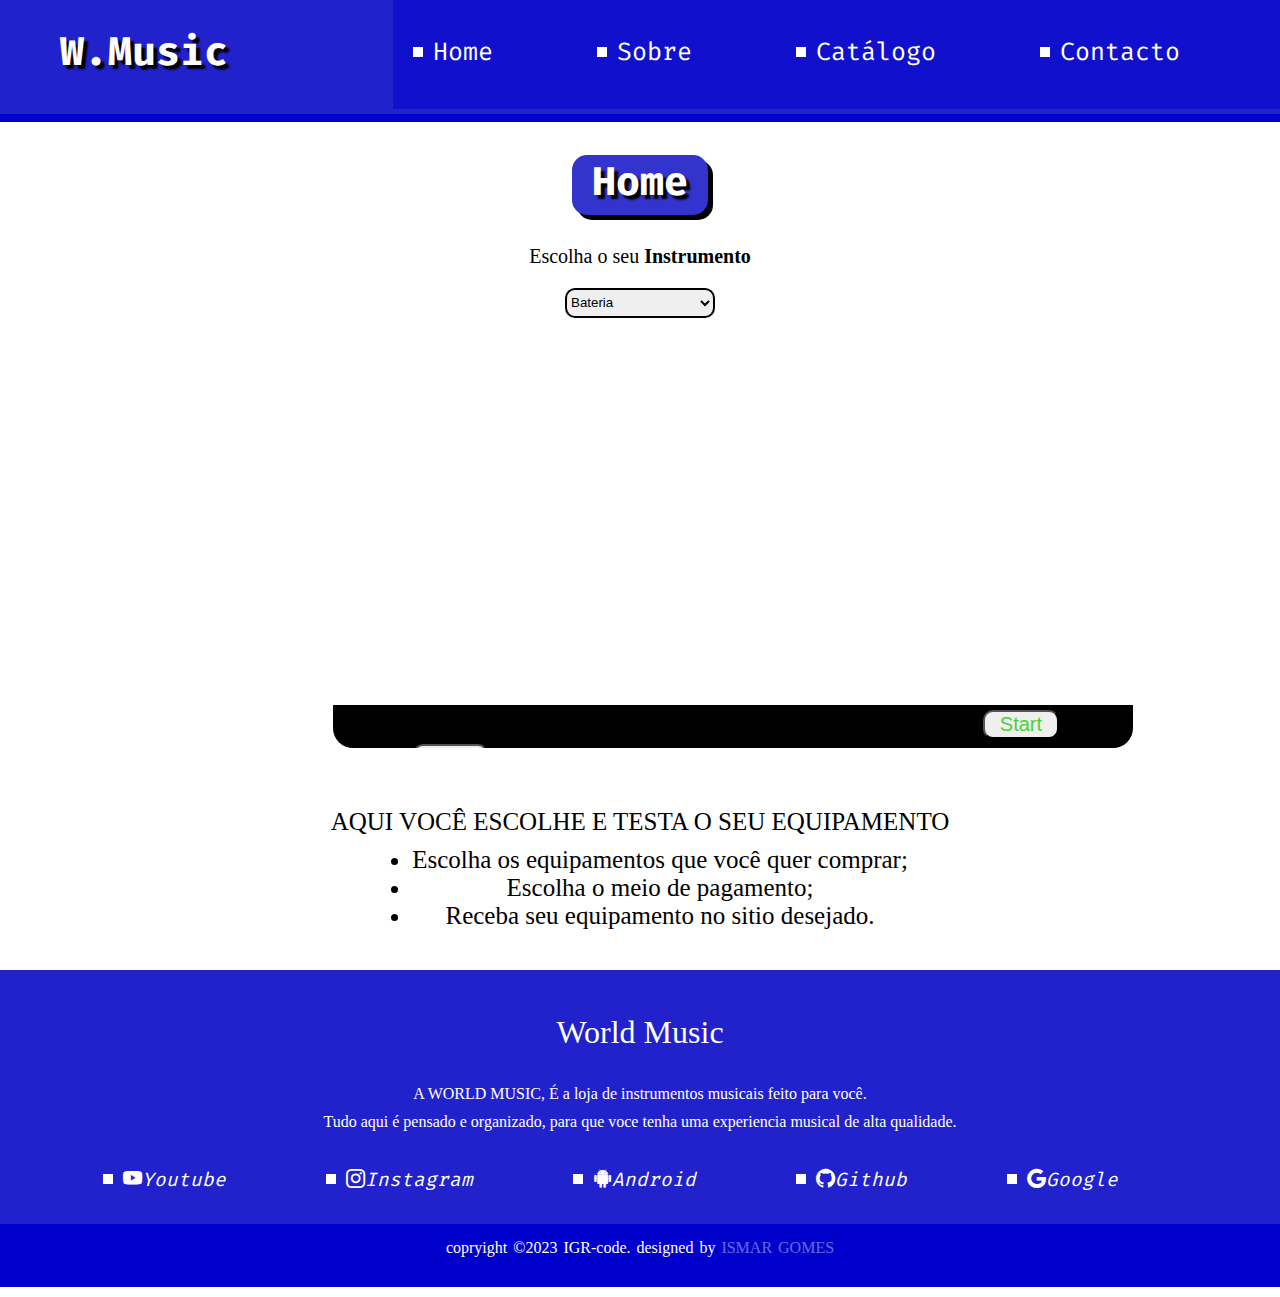
==== ProjetoWMusic/index.html @ e8569bbb "Alterações na index.html" ====
<!DOCTYPE html>

<html lang="pt-BR">

    <head>

        <meta name="description" content="Site Loja W Music">
        <meta name="category" content="portugues, brasileiro, programação web">
        <meta name="author" content="Ismar Gomes">

        <meta charset="UTF-8">
        <meta http-equiv="X-UA-Compatible" content="IE=edge">

        <meta name="viewport" content="width=device-width, initial-scale=1.0"><link rel="preconnect" type="Text/css" href="https://fonts.gstatic.com">

		<link href="https://fonts.googleapis.com/css2?family=Fira+Code:wght@300;500&display=swap" type="text/css" rel="stylesheet">
        <script src="https://kit.fontawesome.com/3818d44296.js" crossorigin="anonymous"></script>

        <link rel="stylesheet" href="https://cdn.jsdelivr.net/npm/bootstrap-icons@1.10.3/font/bootstrap-icons.css">


        <title>Home-W-Music</title>

        <link rel="stylesheet" type="text/css" href="css/style.css">

    </head>

    <body>

        <main class="background">

            <header>

               <!-- <img src="assets/img/logo.jpeg" width="100px" height="100px"  alt="baixo" title="logo" />-->
                
                <div class="logo">
                    <h1>W.Music</h1>
                </div>

                <nav>				 
                    <a lang="en" href="index.html">Home</a>
                    <a href="sobre.html">Sobre</a>
                    <a href="catalogo.html">Catálogo</a>
                    <a href="contacto.html">Contacto</a>				 
                </nav>

            </header>

            <article>

                <div id="box">

                        <h2 id="home">Home</h2>

                            <p class="pgf">Escolha o seu <strong>Instrumento</strong></p>
                            
                        <select>
                            <option value="bateria">Bateria</option>
                            <option value="guitarra">Guitarra</option>
                            <option value="piano">Piano</option>
                            <option value="trompete">Trompete</option>
                            <option value="teclado">Teclado</option>
                            <option value="caixa">Caixa</option>
                            <option value="violino">Violino</option>
                            <option value="baixo">Baixo</option>
                            <option value="percussao">Percussão</option>		
                        </select>	                   

                </div><!--Fim da div "box"-->

            </article>

            <section>

                <div class="slider">
                
                    <div class="slides">

                        <input type="radio" name="radio-btn" id="radio1">
                        <input type="radio" name="radio-btn" id="radio2"> 
                        <input type="radio" name="radio-btn" id="radio3">
                        
                        <div class="slide first">
                            <img src="assets/img/studio.jpg" alt="imagem 1" title="Studio" />
                        </div>
                        <div class="slide">
                            <img src="assets/img/tecladostudio.jpg" alt="imagem 2" title="Teclado" />
                        </div>
                        <div class="slide">
                            <img src="assets/img/piano.jpg" alt="imagem 3" title="Piano" />
                        </div> 


                        <div class="navigation-auto">
                            <div class="auto-btn1"></div>
                            <div class="auto-btn2"></div>
                            <div class="auto-btn3"></div>                  
                        </div>
                        
            
                        <div class="manual-navigation">
                            <label for="radio1" class="manual-btn"></label>
                            <label for="radio2" class="manual-btn"></label>
                            <label for="radio3" class="manual-btn"></label>                 
                        </div> 
                        
                    </div><!--Fim da div "slides"-->

                    <div id="botoes">
                        <button onclick="startTimer()" class="start">Start</button>
                        <button onclick="stopTimer()" class="stop">Stop</button><br><br>
                    </div>
                    
                </div><!--Fim da div "slider"-->

            </section>

            <aside>

                <p class="escolhe">AQUI VOCÊ ESCOLHE E TESTA O SEU EQUIPAMENTO</p>
                            
                <ul class="lista">
                    <li>Escolha os equipamentos que você quer comprar;</li>
                    <li>Escolha o meio de pagamento;</li>
                    <li>Receba seu equipamento no sitio desejado.</li>
                </ul>
            
            </aside>
            
            <footer class="footer-content">

                <h3>World Music</h3>
    
                <p>A WORLD MUSIC, É a loja de instrumentos musicais feito para você.<br> Tudo aqui é pensado e organizado, para que voce tenha uma experiencia musical de alta qualidade. </p>
               
                <ul class="rede_social">
                    <li><a href="#"><i class="bi bi-youtube">Youtube</i></a></li>
                    <li><a href="#"><i class="bi bi-instagram">Instagram</i></a></li>
                    <li><a href="#"><i class="bi bi-android2">Android</i></a></li>
                    <li><a href="#"><i class="bi bi-github">Github</i></a></li>
                    <li><a href="#"><i class="bi bi-google">Google</i></a></li>
                </ul>
    
                <div class="footer-bottom">
                    <p>copryight &copy;2023 IGR-code. designed by <span>Ismar Gomes</span></p>
    
                </div>
    
            </footer>
            
        </main><!--Fim da main "background"-->

        <script src="js/script.js"></script>

    </body>

</html>
---- ProjetoWMusic/css/style.css ----
body{
    margin: 0;
    padding: 0;
    width: 100%;
    height: 100vh; 
    box-sizing: border-box;
}

header{
    display: flex;
    flex-direction: row;
    background-color: #2222CD;
    border-bottom: 8px solid #0000CD;
    padding: 5px 10px;
    justify-content:space-between;
    margin-bottom: 0px;
    margin-top: -10px;	
    margin-left: -10px;
    margin-right: -10px;
}


h1{
    font-family: 'fira code', sans-serif;
    font-size: 40px;
    color: #FFF;
    text-shadow: 4px 4px 2px #000;
    line-height:60px;
    margin-left:60px;		
}

/*h2{
    font-size: 40px;
    font-family: 'fira code', sans-serif;
    font-size: 40px;
    color: #FFF;
    text-shadow: 4px 4px 2px #000;
    line-height: 40px;
    margin: 18px;
}*/


nav {
    padding-top: 40px;
    padding-bottom: 0px;
    padding-left: 20PX;
    text-align: right;
    background-color: #1111CD;	
}

a {
    display: inline-flex;
    align-items: center;
    color:#FFF;
    font-size:25px;
    font-family:Fira Code, sans-serif;
    margin-right:100px; 	
    text-decoration:none;		
}

a::before {
    width: 10px;
    height: 10px;
    margin-right: 10px;
    content:"" ;
    background-color:#FFF;
}

#box {
    display: flex;
    flex-direction: column;
    align-items: center;   
}

#button, h2 {
    display: inline-block;
    height: 60px;
    padding-left: 20px;
    padding-right: 20px;
    line-height:50px;
    box-shadow:	5px 5px 0px #000;	  
    background-color:#F25A70;
}

#home {
    font-size: 40px;
    font-family: 'fira code', sans-serif;
    color: #FFF;
    text-shadow: 4px 4px 2px #000;
    margin-left: 20px;
    margin-bottom: 10.2px;
}

#button, #home {
    display: inline-block;
    height: 60px;
    padding-left: 20px;
    padding-right: 20px;
    line-height:54px;
    box-shadow:	5px 5px 0px #000;	
    margin-right: 20px;
    border-radius: 15px;
    background-color:#3333CD;
}

.pgf {
    font-size: 20px;
}

#escolha {
    font-size: 24px;
}

select {
    width: 150px;
    height: 30px;
    border-radius: 10px;
    border: 2px solid #000;
}


.slider {
    display: flex;
    flex-direction: column;
    justify-content: center;
    margin-left: 26%;
    width: 800px;
    height: 400px;
    overflow: hidden;
    border-radius: 20px;
    margin-top: 30px;
}

.slides{
    width: 400%;
    height: 400px;
    display: flex;
}

.slides input{
    display: none;
}

.slide{
    width: 25%;
    position: relative;
    transition: 5s;
}

.slide img{
    width: 800px;
}

#botoes {
    background-color: #000;
}

.start{
    margin-left: 650px;
    margin-top: 5px;
    color: #4cd137;
    font-size: 20px;
    padding: 1px 15px;
    border: 2px solid #000;
    border-style: outset;
    border-radius: 10px;/*Ficar arredondado*/
}

.start:hover{
    background-color:#4cd137;
}


.stop{
    margin-left: 80px;
    margin-top: 5px;
    font-size: 20px;
    padding: 1px 15px;
    border: 2px solid #000;
    border-style: outset;
    border-radius: 10px;
}

.stop:hover{
    background-color:red;
}

.manual-navigation{
    position: absolute;
    width: 800px;
    margin-top: -30px;
    display: flex;
    justify-content: center;
}

.manual-btn{
    padding: 5px;
    border-radius: 10px;
    cursor: pointer;
    transition: 1s;
    border: 2px solid #fff;
    opacity: 0;
}

.manual-btn:not(:last-child){
    margin-right: 40px;
}

.manual-btn:hover{
    background-color: #fff;
}

#radio1:checked ~ .first{
    margin-left: 0;
}

#radio2:checked ~ .first{
    margin-left: -25%;
}

#radio3:checked ~ .first{
    margin-left: -50%;
}

#radio4:checked ~ .first{
    margin-left: -75%;
}

.navigation-auto div{
    border: 2px solid #4834d4;
    padding: 5px;
    border-radius: 10px;
    cursor: pointer;
    transition: 1s;
    opacity: 0;
}

.navigation-auto{
    position: absolute;
    width: 800px;
    margin-top: 370px;
    display: flex;
    justify-content: center;   
}

/*Volta daqui*/

aside {
    display: flex;
    flex-direction: column;
    align-items: center;
    margin-top: 50px;
}

#equipamento {
    font-size: 25px;
    font-family: cursive;
    font-weight: bold;
}

/*Até aqui estilizamos o site, falta o footer*/


#container {
    margin-top: 60px;
    display: inline-block;
    justify-content:space-between;	          
    width:100%;
    height:500px;			
}

#instrument {		
   width: 1300px;
   height: 400px;
   margin-left:200px;
   margin-top: 0px;
   margin-bottom:20px;		
}

#music {
   margin-left:40px;
   margin-right:40px;	    
}

#imagem{
   margin-bottom:10px;
   margin-left:0px;
   margin-top:10px;		
}

/*
#p{
font-family:Fira Code, sans-serif;
font-size:20px;	
}*/

.escolhe {
    text-align: center;
    font-size: 25px;
    font-family: cursive;
    margin-top: 10px;
}

#local{
    display:block;		
    margin-bottom:80px;
    margin-left: 400px;
    margin-right:0px;
    margin-top:0px;		
}

.lista{
    text-align: center;
    font-size: 25px;
    font-family: cursive;
    margin-top: -15px;
    margin-bottom: 40px;
    color: #000;
}

/*Aqui começa estilizar o footer*/

footer {
    background-color: #2222CD;
    height: auto;
    width: 100vw;
    font-family: "open Sans";
    padding-top: 40px;
    color: #fff;   
}

.footer-content {
    display: flex;
    flex-direction: column;
    align-items: center;
    justify-content: center;
    text-align: center;   
}

.footer-content h3 {
    margin-top: 6px;
    font-size: 2rem;
    font-weight: 400;
    text-transform: capitalize;
    line-height: 2rem;
}

.footer-content p {
    min-width: 500px;
    margin: auto;
    line-height: 28px;
    font-size: 16px;
    margin-bottom: 15px;
}

.rede_social {
    list-style: none;
    display: flex;
    flex-direction: row;
    align-items: center;
    justify-content: center;
    margin: 1rem 0 2rem 0;
}

.rede_social li {
    margin: 0;   
}

.rede_social a {
    text-decoration: none;
    color: #fff;   
}

.rede_social a i {
    font-size: 1.2rem; 
    transition: color .4s ease;   
}

.rede_social a:hover i {
    color:aqua;
}

.footer-bottom {
    background-color: #0000CD;
    width: 100vw;
    padding: 10px;
    text-align: center;
}

.footer-bottom {
    font-size: 14px;
    word-spacing: 2px;
    text-transform: captalize;
}

.footer-bottom span {
    text-transform: uppercase;
    opacity: .4;
    font-weight: 200;
}
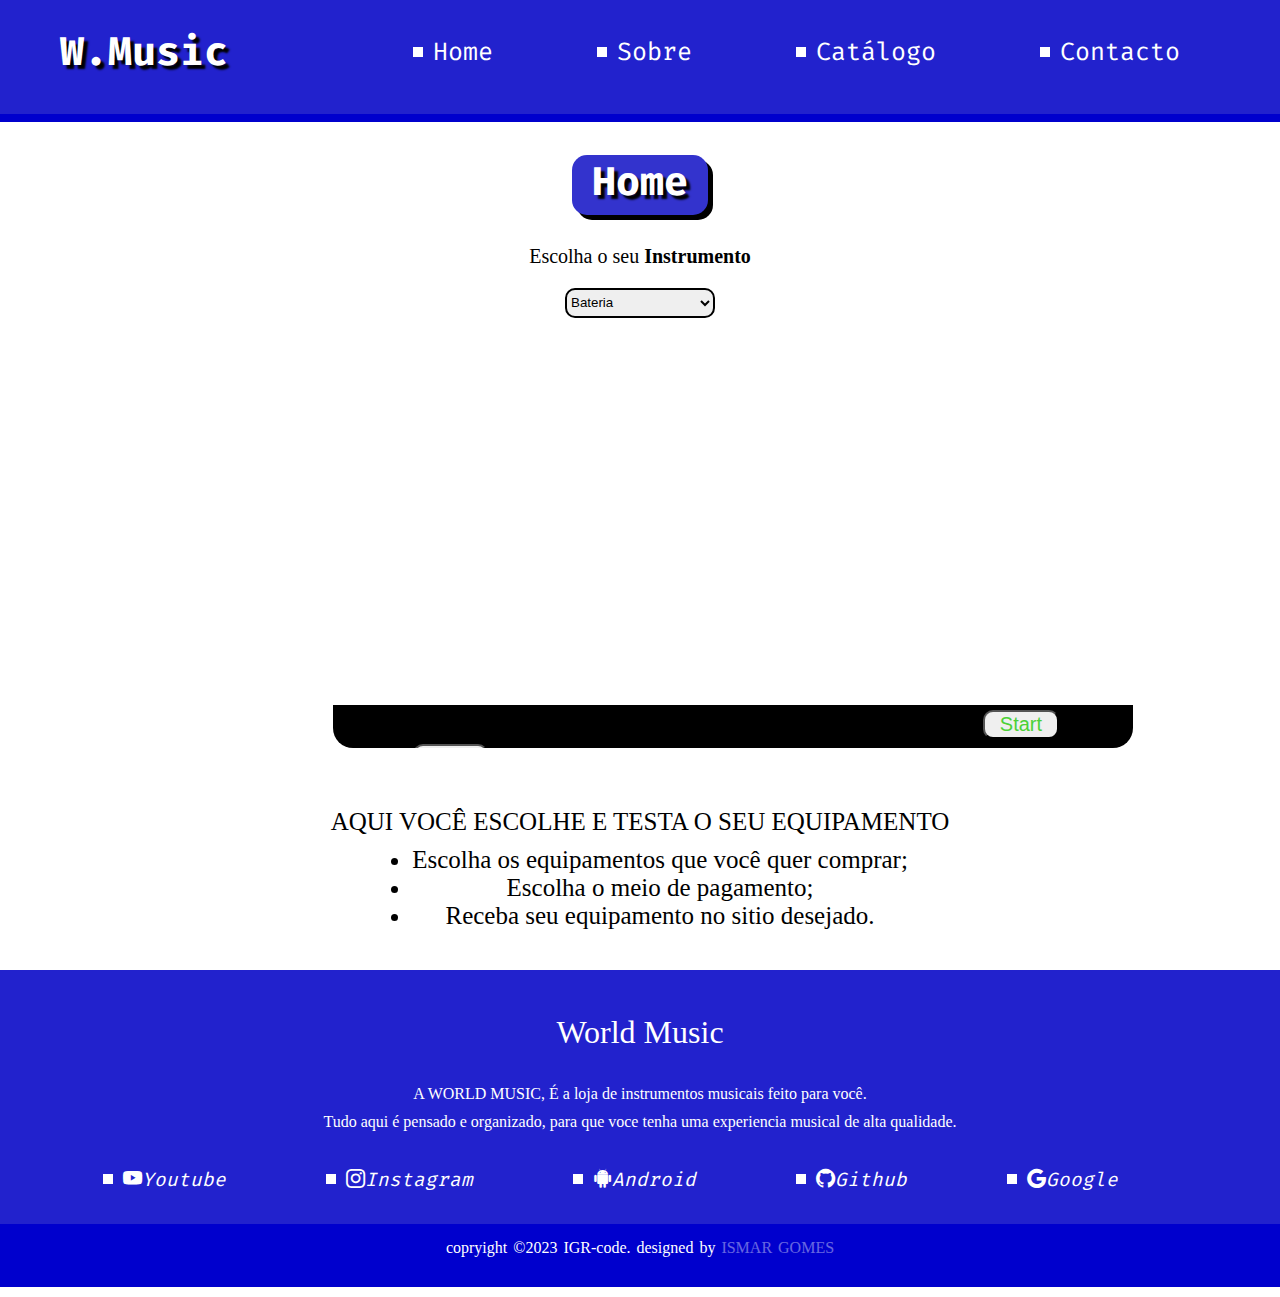
==== commit 5dd84771: "Imagens de instrumentos" ====
--- a/ProjetoWMusic/index.html
+++ b/ProjetoWMusic/index.html
@@ -10,14 +10,12 @@
 
         <meta charset="UTF-8">
         <meta http-equiv="X-UA-Compatible" content="IE=edge">
-
-        <meta name="viewport" content="width=device-width, initial-scale=1.0"><link rel="preconnect" type="Text/css" href="https://fonts.gstatic.com">
+        <meta name="viewport" content="width=device-width, initial-scale=1.0">        
+        <link rel="preconnect" type="Text/css" href="https://fonts.gstatic.com">
 
 		<link href="https://fonts.googleapis.com/css2?family=Fira+Code:wght@300;500&display=swap" type="text/css" rel="stylesheet">
         <script src="https://kit.fontawesome.com/3818d44296.js" crossorigin="anonymous"></script>
-
         <link rel="stylesheet" href="https://cdn.jsdelivr.net/npm/bootstrap-icons@1.10.3/font/bootstrap-icons.css">
-
 
         <title>Home-W-Music</title>
 
--- a/ProjetoWMusic/css/style.css
+++ b/ProjetoWMusic/css/style.css
@@ -45,7 +45,7 @@
     padding-bottom: 0px;
     padding-left: 20PX;
     text-align: right;
-    background-color: #1111CD;	
+    background-color: #2222CD;	
 }
 
 a {
@@ -71,6 +71,24 @@
     flex-direction: column;
     align-items: center;   
 }
+
+#sobre {             /*Sobre nós*/
+    display: flex;
+    flex-direction: column;
+    align-items: center; 
+    justify-content: center;  
+}
+
+.w_music img {      /*Sobre nós*/
+    width: 280vw;
+    height: 300vw;
+}
+
+#sobre_nos {        /*Sobre nós*/
+    display: flex;
+    flex-direction: column;
+}
+
 
 #button, h2 {
     display: inline-block;
@@ -103,6 +121,20 @@
     background-color:#3333CD;
 }
 
+.empresa {
+    font-size: 24px; /*Sobre nós*/
+}
+
+#sobre_texto {
+    font-size: 20px;
+    text-align: justify;
+}
+
+#sobre_texto span {
+    font-weight: bold;
+}
+
+
 .pgf {
     font-size: 20px;
 }
@@ -117,6 +149,11 @@
     border-radius: 10px;
     border: 2px solid #000;
 }
+
+#cadastro {
+    background-color: #4cd137; /*Sobre nós*/
+}
+
 
 
 .slider {
@@ -269,12 +306,30 @@
     height:500px;			
 }
 
-#instrument {		
-   width: 1300px;
-   height: 400px;
-   margin-left:200px;
-   margin-top: 0px;
-   margin-bottom:20px;		
+.instrument {
+    display: flex;	
+    flex-direction: column;	
+    align-items: center;
+    justify-content: center;
+    padding: 0 20px;
+
+}
+
+#inst_1 {
+    width: 1300px;
+    height: 200px;
+    margin-left:200px;
+    margin-top: 30px;
+    margin-bottom:0px;	
+    gap: 10px;	
+}
+
+#inst_2 {
+    width: 1300px;
+    height: 200px;
+    margin-left:200px;
+    margin-top: 0px;
+    margin-bottom:0px;		
 }
 
 #music {
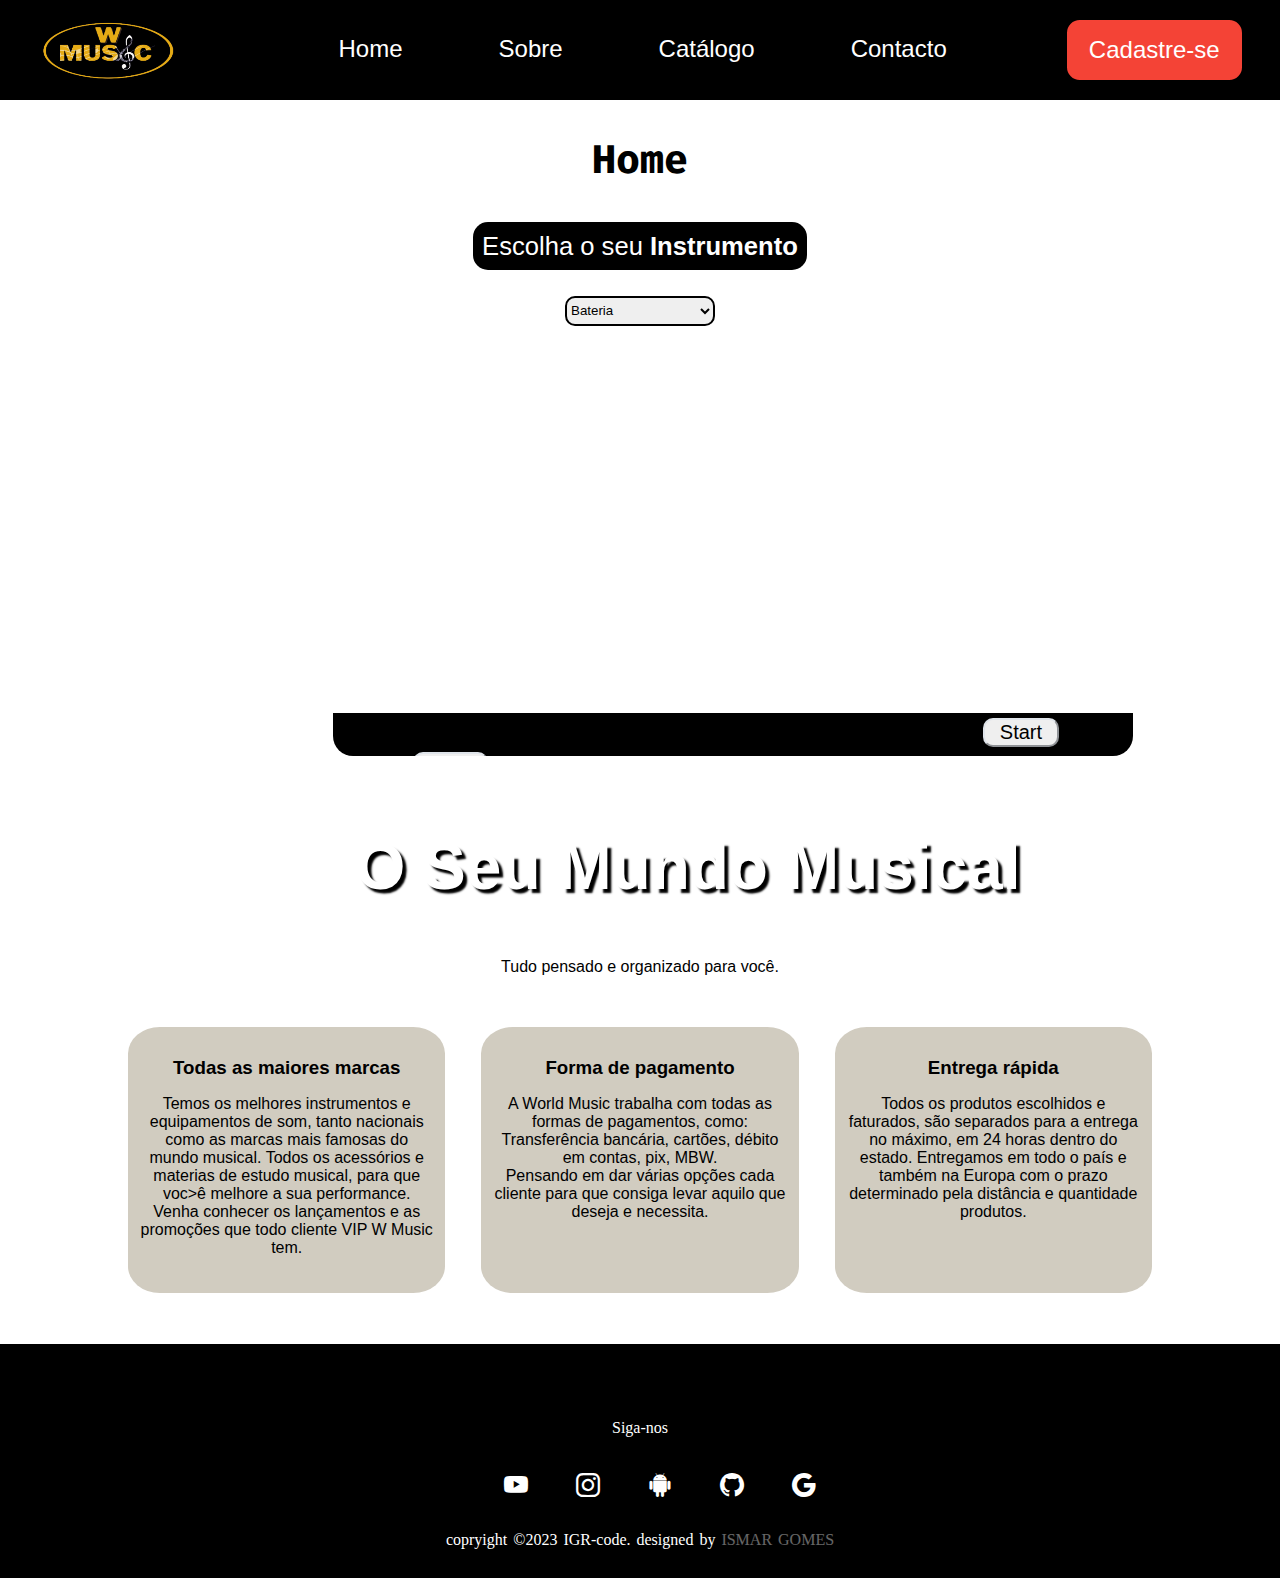
==== commit 558fc1b4: "Atualizando a index" ====
--- a/ProjetoWMusic/index.html
+++ b/ProjetoWMusic/index.html
@@ -3,7 +3,6 @@
 <html lang="pt-BR">
 
     <head>
-
         <meta name="description" content="Site Loja W Music">
         <meta name="category" content="portugues, brasileiro, programação web">
         <meta name="author" content="Ismar Gomes">
@@ -19,27 +18,21 @@
 
         <title>Home-W-Music</title>
 
-        <link rel="stylesheet" type="text/css" href="css/style.css">
-
+        <link rel="stylesheet" type="text/css" href="css/styles.css">
     </head>
 
     <body>
-
         <main class="background">
-
-            <header>
-
-               <!-- <img src="assets/img/logo.jpeg" width="100px" height="100px"  alt="baixo" title="logo" />-->
-                
-                <div class="logo">
-                    <h1>W.Music</h1>
-                </div>
-
+            <header>   
                 <nav>				 
-                    <a lang="en" href="index.html">Home</a>
-                    <a href="sobre.html">Sobre</a>
-                    <a href="catalogo.html">Catálogo</a>
-                    <a href="contacto.html">Contacto</a>				 
+                    <img src="assets/img/logo-sfundo.png" class="logo" alt="logo">
+                    <ul>                 
+                        <li><a lang="en" href="index.html">Home</a></li>
+                        <li></li><a href="sobre.html">Sobre</a></li>
+                        <li></li><a href="catalogo.html">Catálogo</a></li>
+                        <li></li><a href="contacto.html">Contacto</a></li> 
+                    </ul>                  
+                    <a href="#" class="button">Cadastre-se</a>                          			 
                 </nav>
 
             </header>
@@ -113,39 +106,45 @@
 
             </section>
 
-            <aside>
+            <!-- #### banner #### -->
+            <section class="banner">
+                <h1>O Seu Mundo Musical</h1>
+                <p>Tudo pensado e organizado para você.</p>
 
-                <p class="escolhe">AQUI VOCÊ ESCOLHE E TESTA O SEU EQUIPAMENTO</p>
+                <div class="row">
+                    <div class="banner-col">
+                        <h3>Todas as maiores marcas</h3>
+                        <p>Temos os melhores instrumentos e equipamentos de som, tanto nacionais como as marcas mais famosas do mundo musical. Todos os acessórios e materias de estudo musical, para que voc>ê melhore a sua performance.
+                            Venha conhecer os lançamentos e as promoções que todo cliente VIP W Music tem.</p>
+                    </div>
+                    <div class="banner-col">
+                        <h3>Forma de pagamento</h3>
+                        <p>A World Music trabalha com todas as formas de pagamentos, como: Transferência bancária, cartões, débito em contas, pix, MBW. <br> Pensando em dar várias opções cada cliente para que consiga levar aquilo que deseja e necessita.
                             
-                <ul class="lista">
-                    <li>Escolha os equipamentos que você quer comprar;</li>
-                    <li>Escolha o meio de pagamento;</li>
-                    <li>Receba seu equipamento no sitio desejado.</li>
-                </ul>
-            
-            </aside>
-            
-            <footer class="footer-content">
+                        </p>
+                    </div>
+                    <div class="banner-col">
+                        <h3>Entrega rápida</h3>
+                        <p>Todos os produtos escolhidos e faturados, são separados para a entrega no máximo, em 24 horas dentro do estado. Entregamos em todo o país e também na Europa com o prazo determinado pela distância e quantidade produtos.</p>
+                    </div>
+                </div>           
+            </section><!-- FINAL da Section.Course -->
 
-                <h3>World Music</h3>
-    
-                <p>A WORLD MUSIC, É a loja de instrumentos musicais feito para você.<br> Tudo aqui é pensado e organizado, para que voce tenha uma experiencia musical de alta qualidade. </p>
-               
+			<footer class="footer-content">
+                <h3>World Music</h3>    
+                    <p id="texto">Siga-nos</p>               
                 <ul class="rede_social">
-                    <li><a href="#"><i class="bi bi-youtube">Youtube</i></a></li>
-                    <li><a href="#"><i class="bi bi-instagram">Instagram</i></a></li>
-                    <li><a href="#"><i class="bi bi-android2">Android</i></a></li>
-                    <li><a href="#"><i class="bi bi-github">Github</i></a></li>
-                    <li><a href="#"><i class="bi bi-google">Google</i></a></li>
+                    <li><a href="#"><i class="bi bi-youtube"></i></a></li>
+                    <li><a href="#"><i class="bi bi-instagram"></i></a></li>
+                    <li><a href="#"><i class="bi bi-android2"></i></a></li>
+                    <li><a href="#"><i class="bi bi-github"></i></a></li>
+                    <li><a href="#"><i class="bi bi-google"></i></a></li>
                 </ul>
     
                 <div class="footer-bottom">
-                    <p>copryight &copy;2023 IGR-code. designed by <span>Ismar Gomes</span></p>
-    
-                </div>
-    
+                    <p>copryight &copy;2023 IGR-code. designed by <span>Ismar Gomes</span></p>    
+                </div>   
             </footer>
-            
         </main><!--Fim da main "background"-->
 
         <script src="js/script.js"></script>
--- a/ProjetoWMusic/css/styles.css
+++ b/ProjetoWMusic/css/styles.css
@@ -0,0 +1,585 @@
+body{
+    margin: 0;
+    padding: 0;
+    width: 100%;
+    height: 100vh; 
+    box-sizing: border-box;
+    list-style: none;
+    font-family: 'Roboto', sans-serif;
+}
+
+@import url('https://fonts.googleapis.com/css2?family=Roboto:wght@400;700&display=swap');
+/*_--**"Adicionamos umas fontes com o 'LINK' ACIMA" e " USAMOS *{ } para CONFIGURAR a TELA TODA"**-- */
+
+header{
+    display: flex;
+    flex-direction: column;  
+}
+
+h1{
+    font-family: 'Roboto', sans-serif;
+    font-size: 4rem;
+    color: #FFF;
+    text-shadow: 4px 4px 2px #000;
+    line-height:6rem;
+    margin-left:6rem;		
+}
+/*
+h2{
+    font-size: 40px;
+    font-family: 'fira code', sans-serif;
+    font-size: 40px;
+    color: #FFF;
+    text-shadow: 4px 4px 2px #000;
+    line-height: 40px;
+    margin-left: 20px;
+}*/
+
+nav {
+    display: flex;
+    flex-direction: row;
+    align-items: center;
+    justify-content: space-between;
+    background-color: #000;
+    padding: 0 2.4rem;
+    height: 100px;
+}
+
+.logo {
+    width:140px;
+    height: 120px; 
+    padding-bottom: 1rem;
+}
+
+a {
+    text-decoration: none;
+    color: #fff;
+    font-size: 1.5rem;       
+    font-family: 'Roboto', sans-serif; 
+}
+
+ul {
+    display: flex;
+    gap: 3rem; /*** (3 rem é = a 30 px) ***/
+}
+
+ul a::after {
+    content: '';
+    width: 0%;
+    height: 2px;
+    background: #f44336;
+    display: block;
+    margin: auto;
+    transition: 0.5s;
+}
+
+ul a:hover::after {
+    width: 100%;      /* AQUI O (width: 100%; ) FAZ APARECER O SUBLINHADO AO PASSAR "O MOUSE SOBRE O MENU". */
+}
+
+.button {
+    display: inline-flex;
+    justify-content: center;
+    align-items: center;
+    padding: 3px 20px;
+    height: 50px;
+    border: 2px solid #f44336;
+    color: #fff;
+    background-color: #f44336;                
+    border-radius: .8rem;
+    transition: .8s;                          
+}
+
+.button:hover {
+    background-color: #FFF;
+    color: #f44336;
+}
+
+#box {   
+    display: flex;
+    flex-direction: column;
+    align-items: center;      
+}
+
+/* INÍCIO DA SECTION .COURSE (COURSE.HTML) */
+.banner {
+    width: 80%;
+    margin: auto;
+    text-align: center;
+    padding-top: 20px;
+}
+.row {
+    display: flex;
+    margin-top: 5%;
+    justify-content: space-between;
+}
+.banner-col {                /* A DIV (.course-col) vai estilizar as 3 Divs de uma só vez. */
+    background: #d1ccc0;
+    flex-basis: 31%;         /* Flex-basis: 31%; : =  ARRUMOU AS 3 DIVS, COM OS TEXTOS. */
+    border-radius: 10%;
+    padding: 20px 12px;        /* Padding: 20px 12px;  =  Espaço interno nas 3 DIVS. */
+    box-sizing: border-box;    /* Box-sizing: border-box;  = Aumenta o espaço entre as 3 DIVS. */
+    margin-bottom: 5%;        /* Margin-bottom: 5%;  =  Aumenta o espaço das 3 DIVS, com o elemento abaixo. */
+    transition: 0.5s;         /* Para o efeito da Borda das Divs "APARECEREM." (.course-col:hover) */
+}
+h3 {              /* Vamos arrumar o título */
+    text-align: center;    /* Alinhar o texto ao centro */
+    font-weight: 600;      /* A espessura da letra */
+    margin: 10px 0px;      /* As margens nas 4 extremidades */
+    color: #000;
+}
+.banner-col:hover {        /* Vamos coloacar uma borda na DIV " Que aparece quando o curso passa por cima */
+    box-shadow: 0 0 20px 0px;    
+}
+
+
+#sobre {             /*Sobre nós*/
+    display: flex;
+    flex-direction: column;
+    align-items: center; 
+    justify-content: center;  
+}
+
+.w_music img {      /*Sobre nós*/
+    width: 280vw;
+    height: 300vw;
+}
+
+#sobre_nos {        /*Sobre nós*/
+    display: flex;
+    flex-direction: column;
+}
+
+h4 {
+    width: 100%;
+    text-transform: uppercase;	
+    font-size: 1.5rem;
+    font-family: 'Roboto', sans-serif;
+    color: #000;
+    padding: 1rem;
+    text-align: center;
+    margin-top: 2rem;
+}
+
+#home {
+    font-size: 40px;
+    font-family: 'fira code', sans-serif;
+    color: #000;
+    margin-bottom: 10.2px;
+}
+
+.empresa {
+    font-size: 24px; /*Sobre nós*/
+}
+
+#sobre_texto {          /*Sobre nós*/
+    font-size: 20px;
+    text-align: justify;
+}
+
+#sobre_texto span {      /*Sobre nós*/
+    font-weight: bold;
+}
+
+.pgf {                 /*Catálogo*/
+    font-size: 1.6rem;
+    font-family: 'Roboto', sans-serif;
+    background-color: #000;
+    color: #FFF;  
+    padding: 0.6rem;
+    border-radius: 15px;       
+
+}
+
+#escolha {
+    font-size: 3rem;
+    font-family: 'Roboto', sans-serif;
+}
+
+select {                   /*Sobre nós*/
+    width: 150px;
+    height: 30px;
+    border-radius: 10px;
+    border: 2px solid #000;
+}
+
+#cadastro {
+    background-color: #4cd137; /*Sobre nós*/
+}
+
+
+#text {
+    margin-top: 5px;
+    margin-bottom: 5px;
+    margin-left: 0%;
+}
+
+.slider {
+    display: flex;
+    flex-direction: column;
+    justify-content: center;
+    margin-left: 26%;
+    width: 800px;
+    height: 400px;
+    overflow: hidden;
+    border-radius: 20px;
+    margin-top: 30px;
+}
+
+.slides{
+    width: 400%;
+    height: 400px;
+    display: flex;
+}
+
+.slides input{
+    display: none;
+}
+
+.slide{
+    width: 25%;
+    position: relative;
+    transition: 5s;
+}
+
+.slide img{
+    width: 800px;
+}
+
+#botoes {
+    background-color: #000;
+}
+
+.start{
+    margin-left: 650px;
+    margin-top: 5px;
+    font-size: 20px;
+    padding: 1px 15px;
+    border: 2px solid #dfe4ea;
+    border-style: outset;
+    border-radius: 10px;/*Ficar arredondado*/
+}
+
+.start:hover{
+    background-color:#4cd137;
+}
+
+
+.stop{
+    margin-left: 80px;
+    margin-top: 5px;
+    font-size: 20px;
+    padding: 1px 15px;
+    border: 2px solid #dfe4ea;
+    border-style: outset;
+    border-radius: 10px;
+}
+
+.stop:hover{
+    background-color:red;
+}
+
+.manual-navigation{
+    position: absolute;
+    width: 800px;
+    margin-top: -30px;
+    display: flex;
+    justify-content: center;
+}
+
+.manual-btn{
+    padding: 5px;
+    border-radius: 10px;
+    cursor: pointer;
+    transition: 1s;
+    border: 2px solid #fff;
+    opacity: 0;
+}
+
+.manual-btn:not(:last-child){
+    margin-right: 40px;
+}
+
+.manual-btn:hover{
+    background-color: #fff;
+}
+
+#radio1:checked ~ .first{
+    margin-left: 0;
+}
+
+#radio2:checked ~ .first{
+    margin-left: -25%;
+}
+
+#radio3:checked ~ .first{
+    margin-left: -50%;
+}
+
+#radio4:checked ~ .first{
+    margin-left: -75%;
+}
+
+.navigation-auto div{
+    border: 2px solid #4834d4;
+    padding: 5px;
+    border-radius: 10px;
+    cursor: pointer;
+    transition: 1s;
+    opacity: 0;
+}
+
+.navigation-auto{
+    position: absolute;
+    width: 800px;
+    margin-top: 370px;
+    display: flex;
+    justify-content: center;   
+}
+
+aside {                       /*Sobre nós*/
+    display: flex;
+    flex-direction: column;
+    align-items: center;
+    margin-top: 50px;
+}
+
+.cartaz {                        /*Sobre nós*/
+    display: inline-flex;
+    justify-content: center;
+    align-items: center;
+    font-family: 'Roboto', sans-serif;
+    font-size: 18px;
+    padding: 5px 20px;
+    height: 50px;
+    text-align: 50px;
+    border: 2px solid #3d3d3d;
+    color: #FFF;
+    background-color: #4b4b4b;                
+    border-radius: .8rem;    
+    margin-top: 1rem;                      
+}
+
+#equipamento {
+    font-size: 25px;
+    font-family: 'Roboto', sans-serif;
+    font-weight: bold;
+}
+
+#container {
+    margin-top: 60px;
+    display: inline-block;
+    justify-content:space-between;	          
+    width:100%;
+    height:500px;			
+}
+
+/*#instrument {		
+   width: 1300px;
+   height: 400px;
+   margin-left:200px;
+   margin-top: 0px;
+   margin-bottom:20px;		
+}*/
+
+.instrument {         /*Catálogo*/
+    display: flex;	
+    flex-direction: column;	
+    align-items: center;
+    justify-content: center;
+    padding: 0 20px;
+
+}
+
+.fts_catalog {
+    width: 220px;
+    height: 200px;
+}
+
+#inst_1 {
+    width: 1300px;
+    height: 200px;
+    margin-left:200px;
+    margin-top: 30px;
+    margin-bottom:0px;	
+    gap: 10px;	
+}
+
+#inst_2 {
+    width: 1300px;
+    height: 200px;
+    margin-left:200px;
+    margin-top: 0px;
+    margin-bottom:0px;		
+}
+
+#music {
+   margin-left:40px;
+   margin-right:40px;	    
+}
+
+#imagem{
+   margin-bottom:10px;
+   margin-top:10px;		
+}
+
+#p{
+font-family:'Roboto', sans-serif;
+font-size:20px;	
+}
+
+.opções {
+    text-align: center;
+    font-size: 2rem;
+    font-family: 'Roboto', sans-serif;
+    margin-top: 10px;
+}
+
+
+#local{
+    display:block;		
+    margin-bottom:80px;
+    margin-left: 400px;
+}
+
+.lista{
+    text-align: center;
+    font-size: 25px;
+    font-family: 'Roboto', sans-serif;
+    margin-top:-15px;
+    margin-bottom: 40px;
+    color: #000;
+}
+
+/*Sobre começa aqui*/
+
+.sobre {
+    display: flex;
+    margin-top: 3rem;
+}
+
+#ftstudio {
+    width: 600px;
+    height: 350px;
+    margin-left: 4rem;
+    border-radius: 10px;
+}
+
+.w_music {
+    width: 100%;
+}
+
+.sobre-nos{
+    width: 100%;
+}
+
+#sobre_texto{
+    margin-right: 140px;
+    margin-top: 4rem;
+}
+
+.fotos {
+    display: flex;
+    flex-direction: row;
+    align-items: center;
+    justify-content: space-evenly; 
+    margin-top: 3rem;  
+}
+
+.foto_1 {
+     width: 380px;
+     height: 300px;
+}
+
+.foto_2 {
+    width: 380px;
+    height: 300px;
+}
+
+.foto_3 {
+    width: 380px;
+    height: 300px;
+}
+
+/*Aqui começa estilizar o footer*/
+
+footer {
+    background-color: #000;
+    height: auto;
+    width: 100vw;
+    font-family: "open Sans";
+    padding-top: 40px;
+    color: #fff;   
+}
+
+.footer-content {
+    display: flex;
+    flex-direction: column;
+    align-items: center;
+    justify-content: center;
+    text-align: center;   
+}
+
+.footer-content h3 {
+    margin-top: 6px;
+    font-size: 2rem;
+    font-weight: 400;
+    text-transform: capitalize;
+    line-height: 1rem;
+}
+
+.footer-content p {
+    min-width: 500px;
+    margin: auto;
+    line-height: 24px;
+    font-size: 16px;  
+    margin-bottom: 1rem; 
+}
+
+.rede_social {
+    list-style: none;
+    display: flex;
+    flex-direction: row;
+    align-items: center;
+    justify-content: center;
+    margin: 1rem 0 1rem 0;
+}
+
+.rede_social li {
+    margin: 0;   
+}
+
+.rede_social a {
+    text-decoration: none;
+    color: #fff;   
+}
+
+.rede_social a i {
+    font-size: 1.5rem; 
+    transition: color .5s ease;   
+}
+
+.rede_social a:hover i {
+    color:#f44336;;
+}
+
+.footer-bottom {
+    background-color: #000;
+    width: 100vw;
+    padding: 10px;
+    text-align: center;
+}
+
+.footer-bottom {
+    font-size: 14px;
+    word-spacing: 2px;
+    text-transform: captalize;
+}
+
+.footer-bottom span {
+    text-transform: uppercase;
+    opacity: .4;
+    font-weight: 200;
+}
+
+
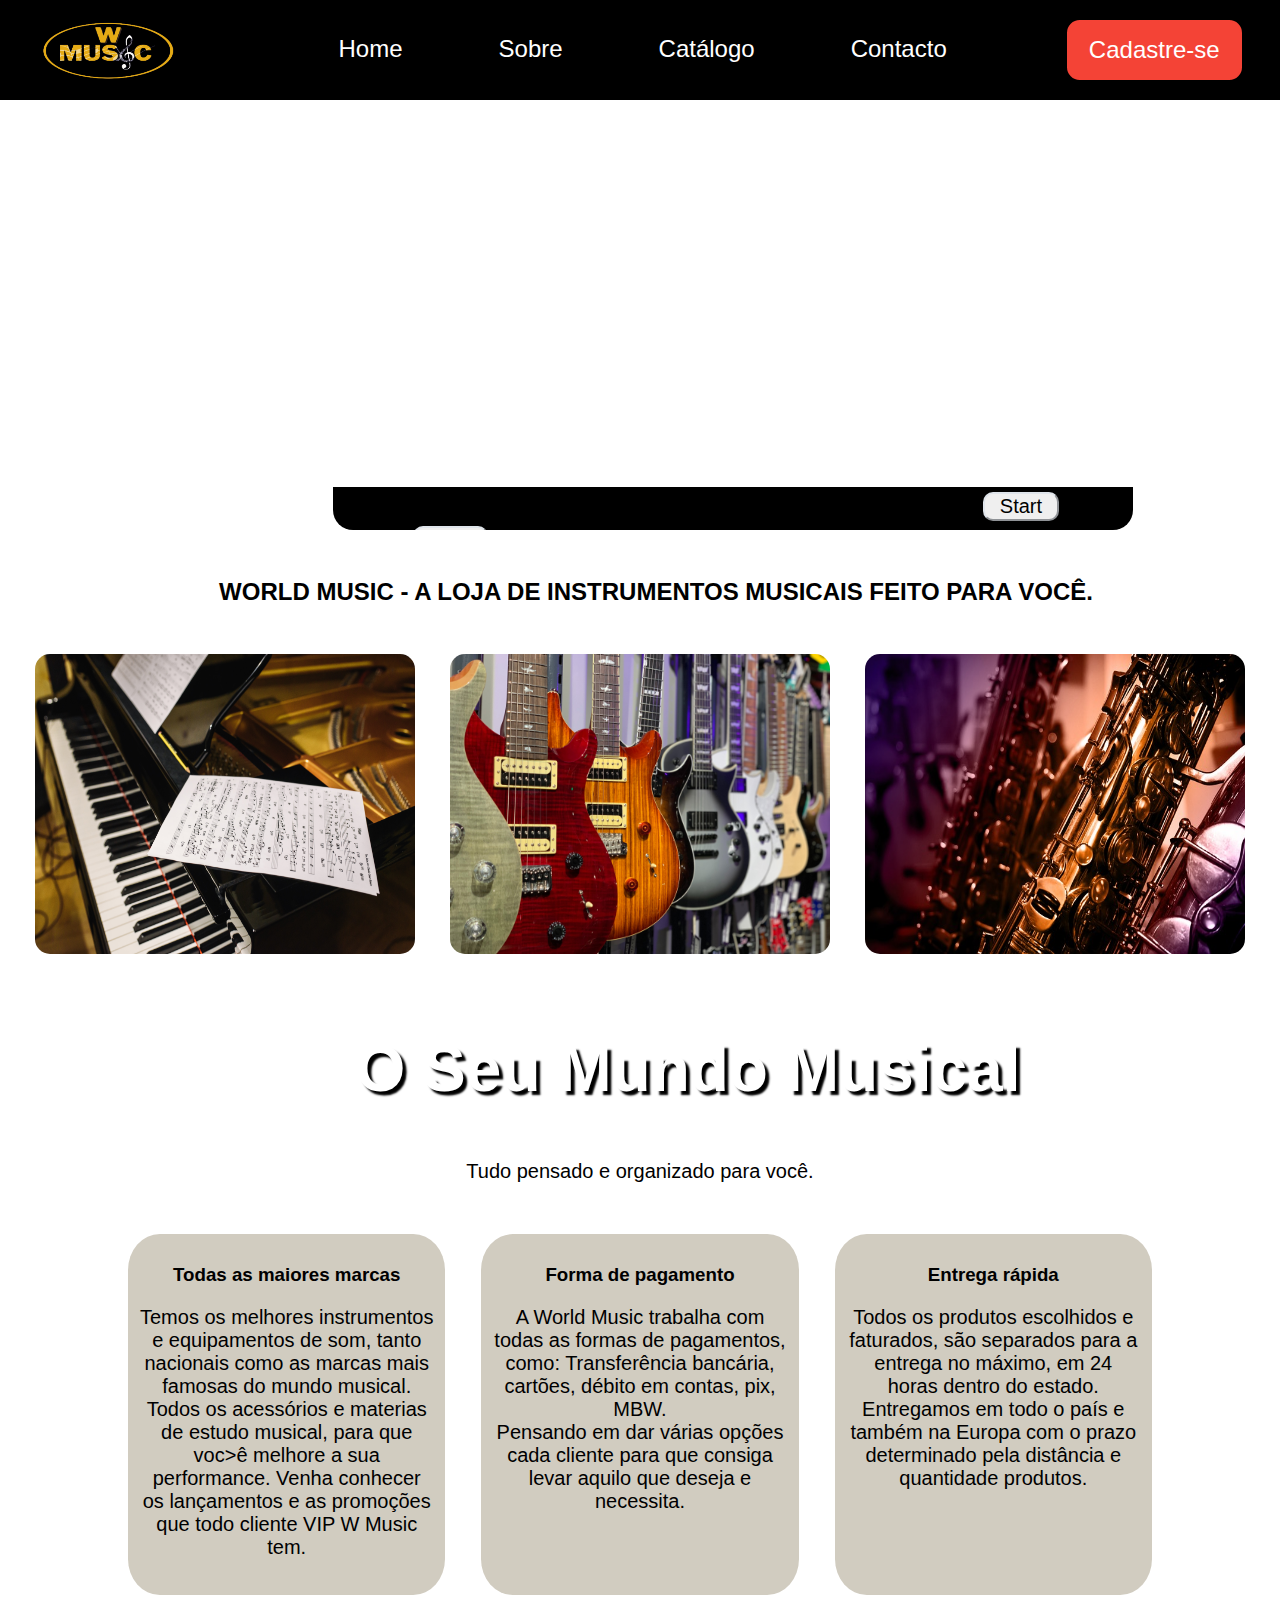
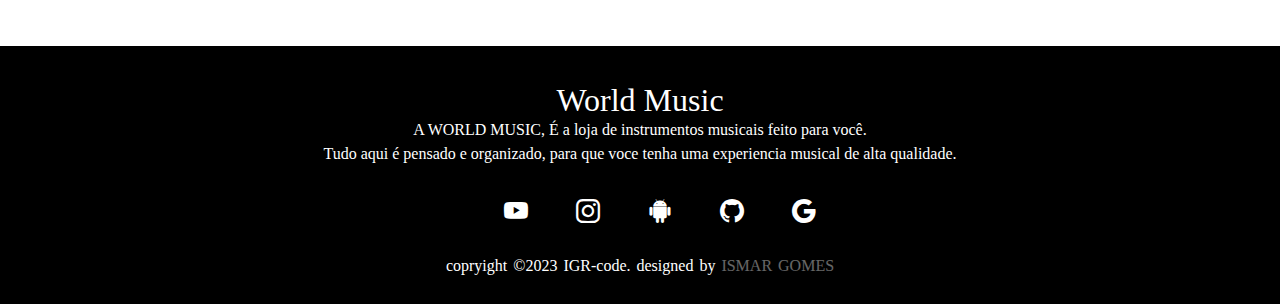
==== commit a8d61c43: "Alterações nas páginas do projeto WMusic" ====
--- a/ProjetoWMusic/index.html
+++ b/ProjetoWMusic/index.html
@@ -36,30 +36,6 @@
                 </nav>
 
             </header>
-
-            <article>
-
-                <div id="box">
-
-                        <h2 id="home">Home</h2>
-
-                            <p class="pgf">Escolha o seu <strong>Instrumento</strong></p>
-                            
-                        <select>
-                            <option value="bateria">Bateria</option>
-                            <option value="guitarra">Guitarra</option>
-                            <option value="piano">Piano</option>
-                            <option value="trompete">Trompete</option>
-                            <option value="teclado">Teclado</option>
-                            <option value="caixa">Caixa</option>
-                            <option value="violino">Violino</option>
-                            <option value="baixo">Baixo</option>
-                            <option value="percussao">Percussão</option>		
-                        </select>	                   
-
-                </div><!--Fim da div "box"-->
-
-            </article>
 
             <section>
 
@@ -103,8 +79,19 @@
                     </div>
                     
                 </div><!--Fim da div "slider"-->
+                <h4>WORLD MUSIC - A loja de instrumentos musicais feito para você.</h4>
+            </section>
 
-            </section>
+            <section class="fotos">
+                
+				<div>
+					<img src="assets/img/piano.jpg" class="foto_1" >
+				</div>
+					<div><img src="assets/img/guitarras.jpg" class="foto_2" alt="">
+				</div>
+				<div ><img src="assets/img/saxophone.jpg" class="foto_3" alt="">
+				</div>				
+			</section>
 
             <!-- #### banner #### -->
             <section class="banner">
@@ -130,20 +117,19 @@
                 </div>           
             </section><!-- FINAL da Section.Course -->
 
-			<footer class="footer-content">
+            <footer class="footer-content">
                 <h3>World Music</h3>    
-                    <p id="texto">Siga-nos</p>               
+                    <p>A WORLD MUSIC, É a loja de instrumentos musicais feito para você.<br> Tudo aqui é pensado e organizado, para que voce tenha uma experiencia musical de alta qualidade. </p>               
                 <ul class="rede_social">
                     <li><a href="#"><i class="bi bi-youtube"></i></a></li>
                     <li><a href="#"><i class="bi bi-instagram"></i></a></li>
                     <li><a href="#"><i class="bi bi-android2"></i></a></li>
                     <li><a href="#"><i class="bi bi-github"></i></a></li>
                     <li><a href="#"><i class="bi bi-google"></i></a></li>
-                </ul>
-    
+                </ul>   
                 <div class="footer-bottom">
                     <p>copryight &copy;2023 IGR-code. designed by <span>Ismar Gomes</span></p>    
-                </div>   
+                </div>    
             </footer>
         </main><!--Fim da main "background"-->
 
--- a/ProjetoWMusic/css/styles.css
+++ b/ProjetoWMusic/css/styles.css
@@ -126,7 +126,7 @@
     text-align: center;    /* Alinhar o texto ao centro */
     font-weight: 600;      /* A espessura da letra */
     margin: 10px 0px;      /* As margens nas 4 extremidades */
-    color: #000;
+    
 }
 .banner-col:hover {        /* Vamos coloacar uma borda na DIV " Que aparece quando o curso passa por cima */
     box-shadow: 0 0 20px 0px;    
@@ -483,23 +483,95 @@
     flex-direction: row;
     align-items: center;
     justify-content: space-evenly; 
-    margin-top: 3rem;  
+    margin-top: 1%;  
 }
 
 .foto_1 {
      width: 380px;
      height: 300px;
+     border-radius: 15px;
 }
 
 .foto_2 {
     width: 380px;
     height: 300px;
+    border-radius: 15px;
 }
 
 .foto_3 {
     width: 380px;
     height: 300px;
-}
+    border-radius: 15px;
+}
+
+.ponto-x {  /*PAI das divs "coluna_1 e coluna_2*/
+    display: flex; 
+    width: 100%;
+    margin-top: 3rem;
+}
+
+.coluna_1 {   /*PAI das divs "coluna_1 e coluna_2*/
+    display: flex;
+    flex-direction: column;
+    justify-content: center; 
+    gap: 1rem;
+}
+
+.address {   /*FILHO da div "coluna_1"*/
+    display: flex;
+    flex-direction: column;
+    justify-content: center;
+    width: 30%;
+    margin-left: 5rem;
+    background-color: #CAD3C8;
+    padding: 0px 25px 20px ;
+    border: 4px solid #dff9fb;   
+}
+
+p {
+    font-size: 20px;
+    margin-bottom: 1rem;
+}
+
+
+.maps {      /*FILHO da div "coluna_1"*/
+    width: 30%;
+    background-color: #CAD3C8;
+    padding: 0px 25px 20px ;
+    border: 4px solid #dff9fb;
+    margin-left: 5rem;
+    border: 4px solid #dff9fb;
+}
+
+#sobre_texto {
+    font-size: 20px;
+    margin-bottom: 1rem;
+}
+
+span {
+    font-weight: bold;
+
+}
+
+.coluna_2 { 
+    position:absolute;
+    width: 100%;
+    height: auto;
+    margin: 0px;
+}
+
+#local {
+    position: absolute;
+    left: 15%;
+    width: 100%;
+    height: auto;
+}
+
+#mapa {
+    width: 800px;
+    height: 500px; 
+}
+
 
 /*Aqui começa estilizar o footer*/
 
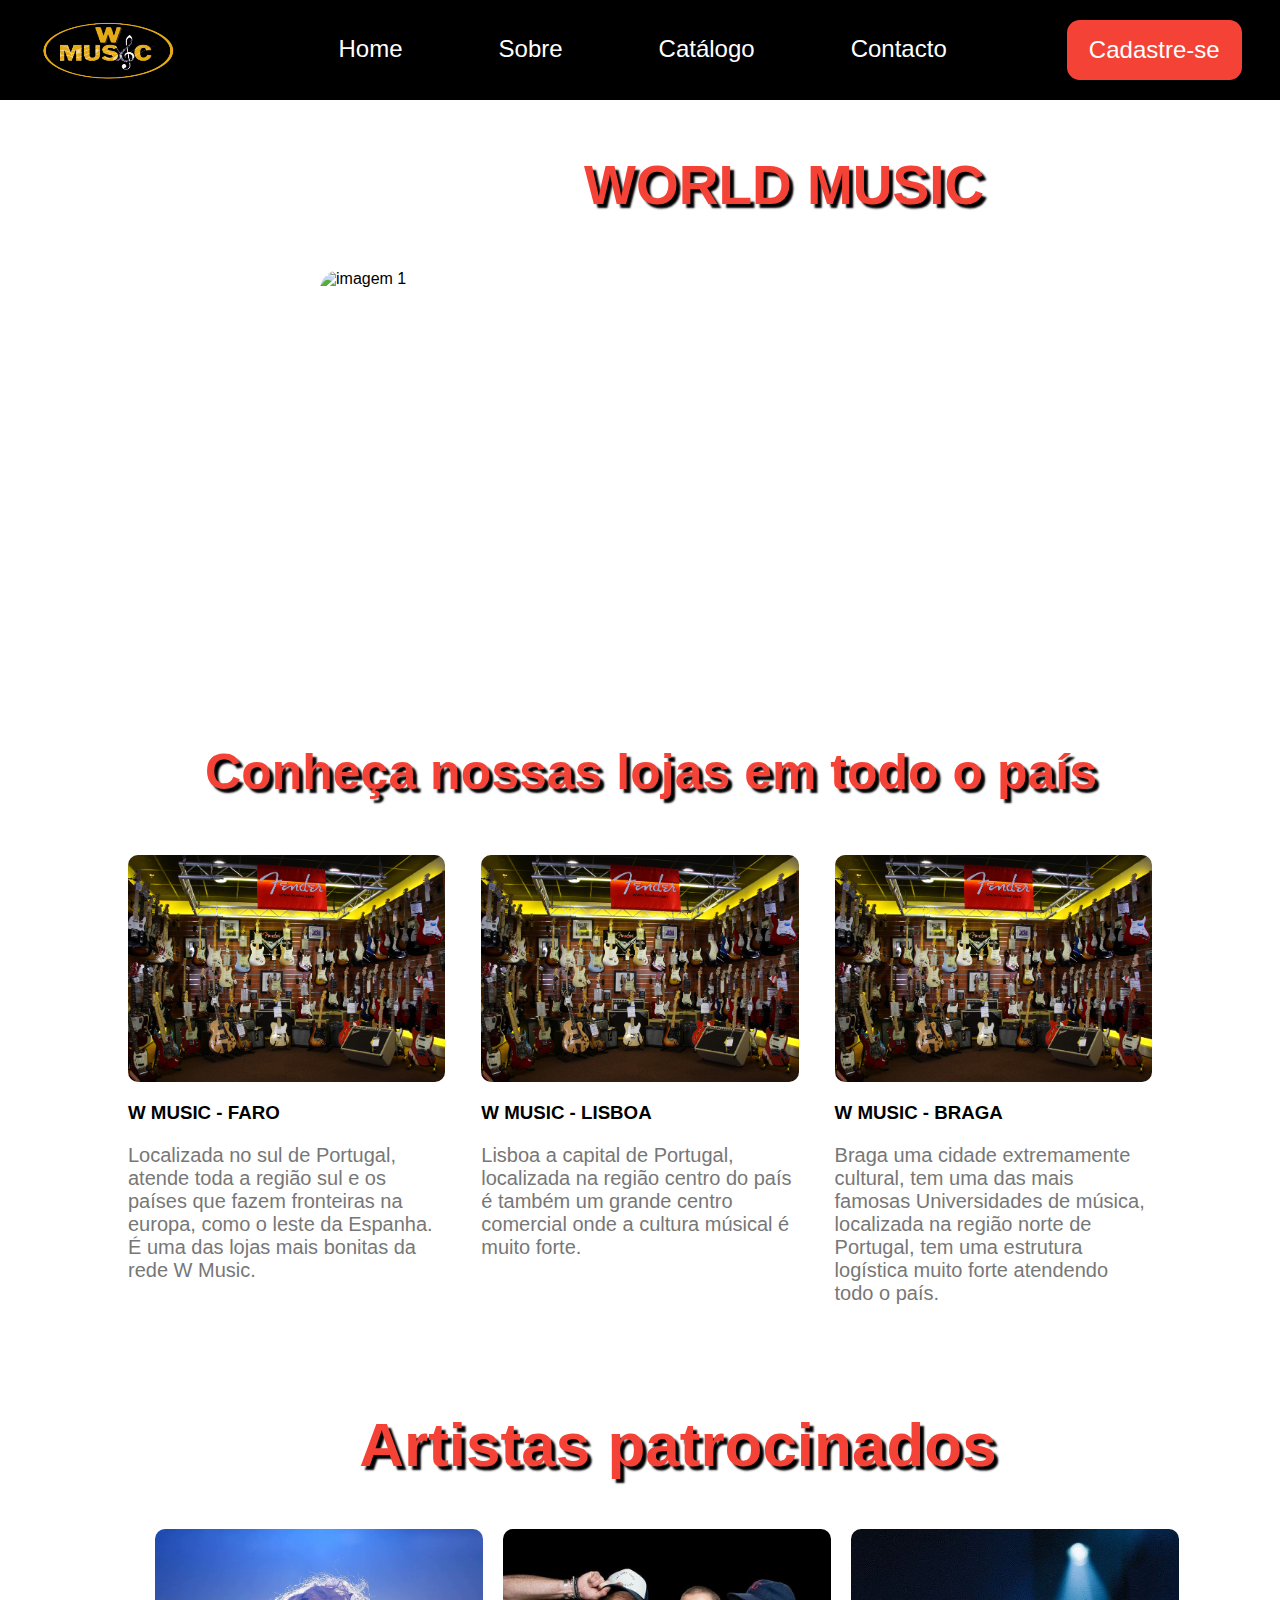
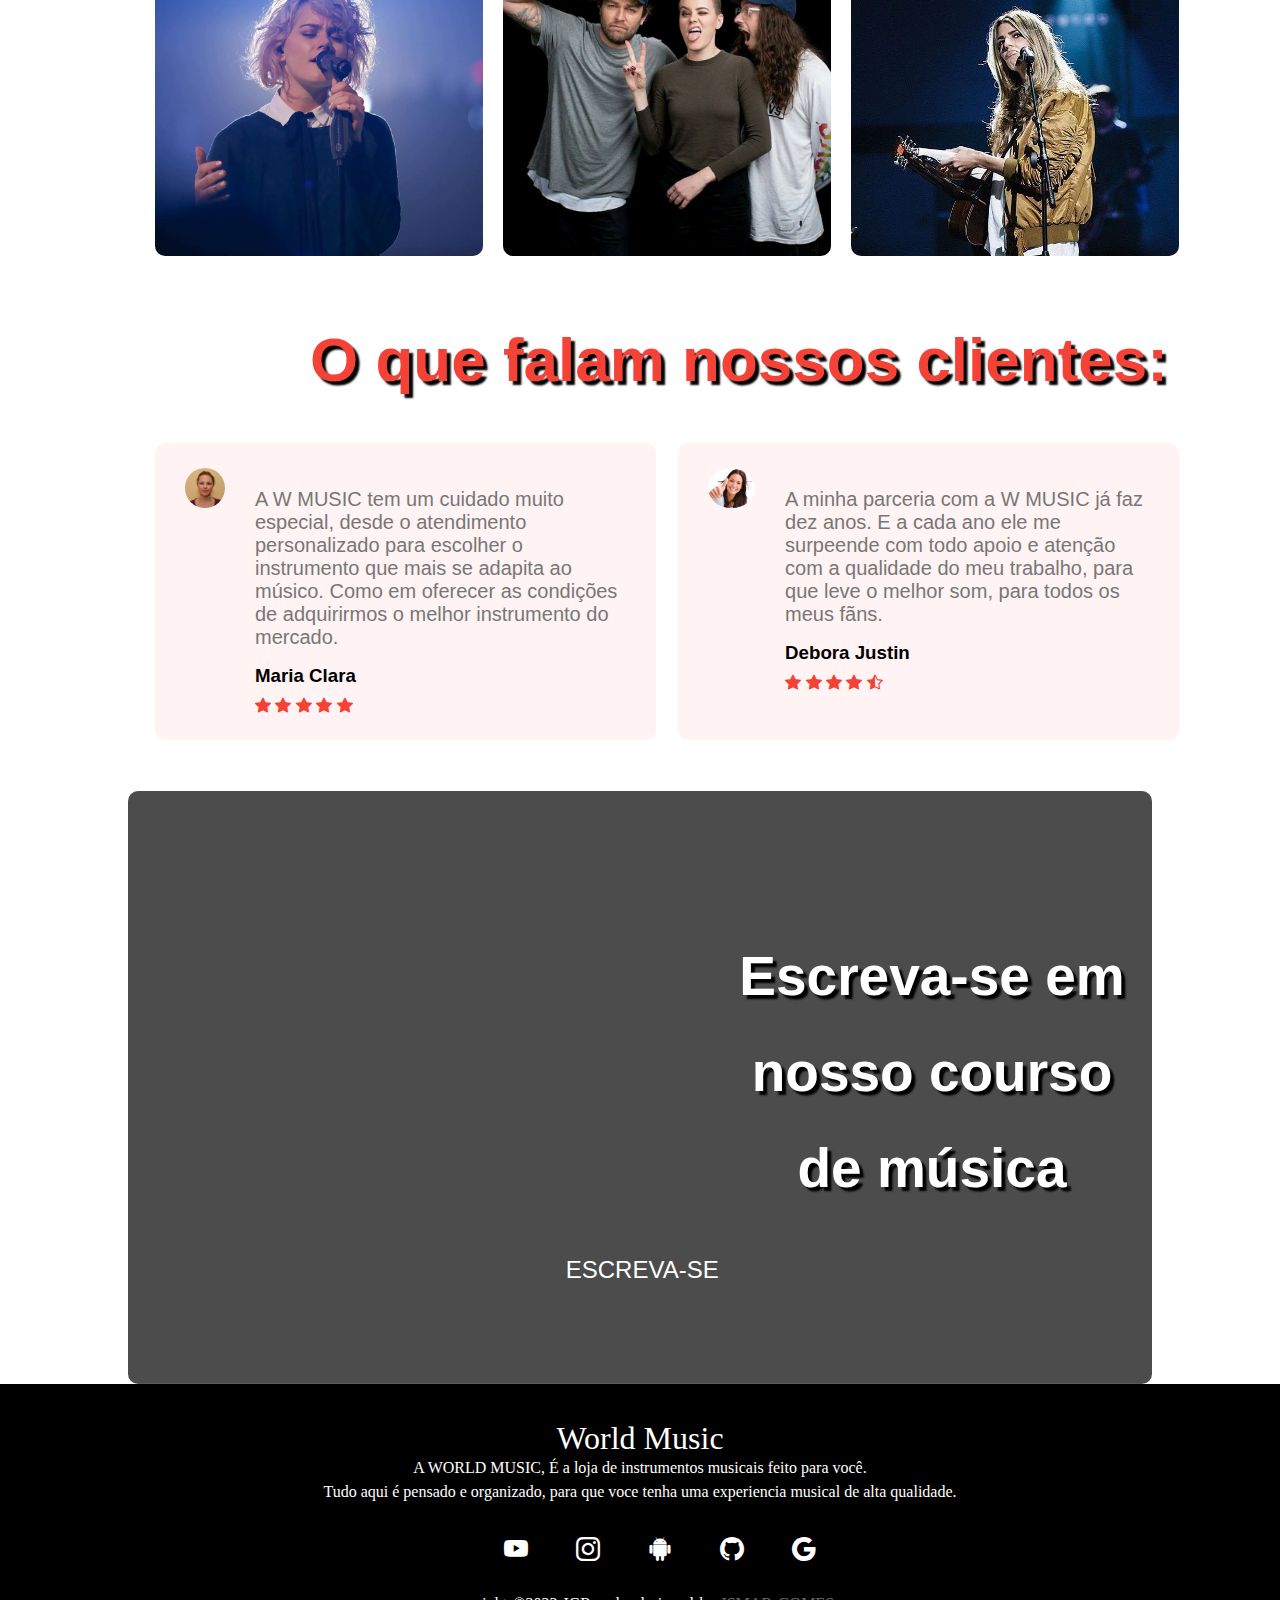
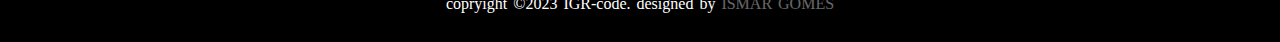
==== commit db4c7a67: "fotos" ====
--- a/ProjetoWMusic/index.html
+++ b/ProjetoWMusic/index.html
@@ -38,16 +38,14 @@
             </header>
 
             <section>
-
-                <div class="slider">
-                
-                    <div class="slides">
-
+                <h1>WORLD MUSIC</h1><!--Nossas instalações--> 
+                <div class="slider">                                              
+                    <div class="slides">                        
                         <input type="radio" name="radio-btn" id="radio1">
                         <input type="radio" name="radio-btn" id="radio2"> 
                         <input type="radio" name="radio-btn" id="radio3">
                         
-                        <div class="slide first">
+                        <div class="slide first"><!--Carrossel-->
                             <img src="assets/img/studio.jpg" alt="imagem 1" title="Studio" />
                         </div>
                         <div class="slide">
@@ -57,66 +55,116 @@
                             <img src="assets/img/piano.jpg" alt="imagem 3" title="Piano" />
                         </div> 
 
-
                         <div class="navigation-auto">
                             <div class="auto-btn1"></div>
                             <div class="auto-btn2"></div>
                             <div class="auto-btn3"></div>                  
                         </div>
-                        
-            
+                                   
                         <div class="manual-navigation">
                             <label for="radio1" class="manual-btn"></label>
                             <label for="radio2" class="manual-btn"></label>
                             <label for="radio3" class="manual-btn"></label>                 
                         </div> 
                         
-                    </div><!--Fim da div "slides"-->
+                    </div><!--Fim da div "slides" e Carrossel-->
 
-                    <div id="botoes">
+                  <!--  <div id="botoes">
                         <button onclick="startTimer()" class="start">Start</button>
                         <button onclick="stopTimer()" class="stop">Stop</button><br><br>
+                    </div>-->
+                    
+                </div><!--Fim da div "slider"-->               
+            </section>
+       
+        <!-- INÍCIO da Section.facilities -->
+            <section class="facilities">
+                <h1>Conheça nossas lojas em todo o país</h1><!--Nossas instalações-->
+               
+                <div class="row">
+                    <div class="facilities-col">
+                        <img src="assets/img/fender-shop11.jpg">
+                        <h3>W MUSIC - FARO</h3><!--Biblioteca de Classe Mundial-->
+                        <p>Localizada no sul de Portugal, atende toda a região sul e os países que fazem fronteiras na europa, como o leste da Espanha. É uma das lojas mais bonitas da rede W Music.</p>
                     </div>
-                    
-                </div><!--Fim da div "slider"-->
-                <h4>WORLD MUSIC - A loja de instrumentos musicais feito para você.</h4>
-            </section>
+                    <div class="facilities-col">
+                        <img src="assets/img/fender-shop11.jpg">
+                        <h3>W MUSIC - LISBOA</h3><!--Maior campo de jogos-->
+                        <p>Lisboa a capital de Portugal, localizada na região centro do país é também um grande centro comercial onde a cultura músical é muito forte.</p>
+                    </div>
+                    <div class="facilities-col">
+                        <img src="assets/img/fender-shop11.jpg">
+                        <h3>W MUSIC - BRAGA</h3><!--Comida saborosa e saudável-->
+                        <p>Braga uma cidade extremamente cultural, tem uma das mais famosas Universidades de música, localizada na região norte de Portugal, tem uma estrutura logística muito forte atendendo todo o país.</p>
+                    </div>
+                </div>
+            </section><!-- FINAL da Section.facilities -->
 
-            <section class="fotos">
+        <!-- INÍCIO da Section.campus -->
+            <section class="campus">
+                <h1>Artistas patrocinados</h1><!--Nossas instalações-->
                 
-				<div>
-					<img src="assets/img/piano.jpg" class="foto_1" >
-				</div>
-					<div><img src="assets/img/guitarras.jpg" class="foto_2" alt="">
-				</div>
-				<div ><img src="assets/img/saxophone.jpg" class="foto_3" alt="">
-				</div>				
-			</section>
+                <div class="row">
+                    <div class="campus-col">
+                        <img src="assets/img/cantora.jpg">
+                        <div class="layer">
+                            <h3>LARA WHITE</h3>
+                        </div>
+                    </div>
+                    <div class="campus-col">
+                        <img src="assets/img/banda-hs.jpg">
+                        <div class="layer">
+                            <h3>BANDA HS</h3>
+                        </div>
+                    </div>
+                    <div class="campus-col">
+                        <img src="assets/img/artista-solo.jpg">
+                        <div class="layer">
+                            <h3>DENY JUSTIN</h3>
+                        </div>
+                    </div>
+                </div>
+            </section><!-- FINAL da Section.Campos -->
 
-            <!-- #### banner #### -->
-            <section class="banner">
-                <h1>O Seu Mundo Musical</h1>
-                <p>Tudo pensado e organizado para você.</p>
+        <!-- INÍCIO da Section.Testimonials -->
+            <section class="testimonials">
+                <h1>O que falam nossos clientes:</h1><!--O que nossos alunos dizem-->
+                
+                <div class="row">
+                    <div class="testimonials-col">
+                        <img src="assets/img/Maria-clara.jpg">
+                        <div>
+                            <p>A W MUSIC tem um cuidado muito especial, desde o atendimento personalizado para escolher o instrumento que mais se adapita ao músico. Como em oferecer as condições de adquirirmos o melhor instrumento do mercado.</p>
+                            <h3>Maria Clara</h3>
+                            <i class="bi bi-star-fill"></i>
+                            <i class="bi bi-star-fill"></i>
+                            <i class="bi bi-star-fill"></i>
+                            <i class="bi bi-star-fill"></i>
+                            <i class="bi bi-star-fill"></i>                   
+                        </div>
+                    </div>
+                    <div class="testimonials-col">
+                        <img src="assets/img/Debora-Justin.jpg">
+                        <div>
+                            <p>A minha parceria com a W MUSIC já faz dez anos. E a cada ano ele me surpeende com todo apoio e atenção com a qualidade do meu trabalho, para que leve o melhor som, para todos os meus fãns.</p>
+                            <h3>Debora Justin</h3>
+                            <i class="bi bi-star-fill"></i>
+                            <i class="bi bi-star-fill"></i>
+                            <i class="bi bi-star-fill"></i>
+                            <i class="bi bi-star-fill"></i>
+                            <i class="bi bi-star-half"></i>
+                        </div>
+                    </div>
+                </div>
+            </section><!-- FINAL da Section.testimonials -->
 
-                <div class="row">
-                    <div class="banner-col">
-                        <h3>Todas as maiores marcas</h3>
-                        <p>Temos os melhores instrumentos e equipamentos de som, tanto nacionais como as marcas mais famosas do mundo musical. Todos os acessórios e materias de estudo musical, para que voc>ê melhore a sua performance.
-                            Venha conhecer os lançamentos e as promoções que todo cliente VIP W Music tem.</p>
-                    </div>
-                    <div class="banner-col">
-                        <h3>Forma de pagamento</h3>
-                        <p>A World Music trabalha com todas as formas de pagamentos, como: Transferência bancária, cartões, débito em contas, pix, MBW. <br> Pensando em dar várias opções cada cliente para que consiga levar aquilo que deseja e necessita.
-                            
-                        </p>
-                    </div>
-                    <div class="banner-col">
-                        <h3>Entrega rápida</h3>
-                        <p>Todos os produtos escolhidos e faturados, são separados para a entrega no máximo, em 24 horas dentro do estado. Entregamos em todo o país e também na Europa com o prazo determinado pela distância e quantidade produtos.</p>
-                    </div>
-                </div>           
-            </section><!-- FINAL da Section.Course -->
-
+        <!--INÍCIO DA Section.Call to action (CHAMADA PARA AÇÃO)-->
+            <section class="cta">
+                <h1>Escreva-se em nosso courso de música</h1><!--Inscreva-se em nossos vários cursos on-line em qualquer lugar deste mundo-->
+                <img src="" alt="">
+                <a href="" class="hero_btn">ESCREVA-SE</a>
+            </section><!--Fim da Section.Call to action (CHAMADA PARA AÇÃO)-->
+              
             <footer class="footer-content">
                 <h3>World Music</h3>    
                     <p>A WORLD MUSIC, É a loja de instrumentos musicais feito para você.<br> Tudo aqui é pensado e organizado, para que voce tenha uma experiencia musical de alta qualidade. </p>               
@@ -134,7 +182,5 @@
         </main><!--Fim da main "background"-->
 
         <script src="js/script.js"></script>
-
     </body>
-
 </html>--- a/ProjetoWMusic/css/styles.css
+++ b/ProjetoWMusic/css/styles.css
@@ -15,7 +15,6 @@
     display: flex;
     flex-direction: column;  
 }
-
 h1{
     font-family: 'Roboto', sans-serif;
     font-size: 4rem;
@@ -34,7 +33,6 @@
     line-height: 40px;
     margin-left: 20px;
 }*/
-
 nav {
     display: flex;
     flex-direction: row;
@@ -44,25 +42,21 @@
     padding: 0 2.4rem;
     height: 100px;
 }
-
 .logo {
     width:140px;
     height: 120px; 
     padding-bottom: 1rem;
 }
-
 a {
     text-decoration: none;
     color: #fff;
     font-size: 1.5rem;       
     font-family: 'Roboto', sans-serif; 
 }
-
 ul {
     display: flex;
     gap: 3rem; /*** (3 rem é = a 30 px) ***/
 }
-
 ul a::after {
     content: '';
     width: 0%;
@@ -72,11 +66,9 @@
     margin: auto;
     transition: 0.5s;
 }
-
 ul a:hover::after {
     width: 100%;      /* AQUI O (width: 100%; ) FAZ APARECER O SUBLINHADO AO PASSAR "O MOUSE SOBRE O MENU". */
 }
-
 .button {
     display: inline-flex;
     justify-content: center;
@@ -89,16 +81,232 @@
     border-radius: .8rem;
     transition: .8s;                          
 }
-
 .button:hover {
     background-color: #FFF;
     color: #f44336;
 }
+/***************----- Fim da Parte Header e NAV -----****************/
+/*********************************==================*************************************/
+
+/*******************==== INÍCIO DO SLIDER DO CARROSSEL ====********************/
+section {
+    width: 100%;
+    
+}
+section h1 {
+    font-size: 55px;
+    color: #f44336;
+    margin-left: 584px;
+}
+.slider {
+    display: flex;
+    flex-direction: column;
+    justify-content: center;
+    margin-left: 25%;
+    width: 800px;
+    height: 400px;
+    overflow: hidden;
+    border-radius: 20px;
+    margin-bottom: 70px;
+}
+.slides{
+    width: 400%;
+    height: 400px;
+    display: flex;
+}
+
+.slides input{
+    display: none;
+}
+.slide{
+    width: 25%;
+    position: relative;
+    transition: 5s;
+}
+.slide img{
+    width: 800px;
+}
+/***********========= FIM DA SECTION .SLIDER (CARROSSEL) =======**********/
+/*********************************==================*************************************/
+
+/* INÍCIO DA SECTION .FACILITIES (INSTALAÇÕES) */
+.facilities {
+    width: 80%;            /**/
+    margin: auto;
+    text-align: center;    /**/
+}
+.facilities h1 {
+    font-size: 50px;
+    color: #f44336;
+    line-height: 4rem;
+    margin-left: 22px;
+}
+.facilities-col {   /* DIV onde esta as 3 imagens */
+    flex-basis: 31%;
+    border-radius: 10px;
+    margin-bottom: 5%;
+    text-align: left;
+}
+.facilities-col img {
+    width: 100%;         /* Se colocar só a WIDTH as img" das 3 Fotos ficam QUADRADAS. QUE SÃO O ORIGINAL */
+    border-radius: 10px;
+}
+.facilities-col P {
+    color: #777;
+    padding: 0;
+}
+.facilities-col h3 {
+    margin-top: 16px;
+    margin-bottom: 15px;
+    text-align: left;
+}
+/* FIM DA SECTION .FACILITIES (INSTALAÇÕES) */ 
+/**********************************//*=================*//************************************/
+
+/* INÍCIO DA SECTION .CAMPUS (CAMPUS.HTML) */
+.campus {
+    width: 80%;            /**/
+    margin-left: 155px;
+    text-align: center;   /**/
+}
+.campus h1 {
+    font-size: 62px;
+    color: #f44336;
+    line-height: 4rem;
+    margin-left: 22px;
+}
+.campus-col {       /* DIV onde esta as 3 imagens */
+    flex-basis: 32%;
+    border-radius: 10px;
+    margin-bottom: 30px;
+    position: relative;
+    overflow: hidden;
+}
+.campus-col img {
+    width: 100%;
+    height: 100%;
+    display: block;   /* Para FACILITAR NO RESPONSIVO "as img" das 3 Fotos UMA SOBRE A OUTRA (NO CELULAR) */
+}
+.layer {
+    background: transparent;
+    width: 100%;
+    height: 100%;
+    position: absolute;
+    top: 0;
+    left: 0;
+    transition: 0.5s;
+}
+.layer:hover {
+    background: rgba(226,0,0,0.7);
+}
+.layer h3 {     /* Vamos mexer com o "título das img" sobre as 3 Fotos */
+    width: 100%;
+    font-weight: 500;
+    color: #fff;
+    font-size: 26px;
+    bottom: 0;  /* Para o Título " VIR PARA BAIXO " de cada foto */
+    left: 50%;   /* Para o Título ficar no centro da foto em baixo*/
+    transform: translateX(-50%); /* Para o Título ficar no centro "TOTAL" da foto em baixo NA HORIZONTAL. */
+    position: absolute;  /* Para SEGUIR A POSIÇÃO ABSOLUTA DO "LAYER "*/
+    opacity: 0;          /* Para o "título "SUMIR" SOBRE as img" das 3 Fotos */
+    transition: 0.5s;
+}
+.layer:hover h3 {     /* Vamos MOVIMENTAR o "título das img" sobre as 3 Fotos */
+    bottom: 49%;   /* Para o "título SUBIR 49% SOBRE as img" das 3 Fotos */
+    opacity: 1;     /* Para o "título "APARECER" SOBRE as img" das 3 Fotos */
+}
+/* FIM DA SECTION .CAMPUS (CAMPUS.HTML) */
+/**********************************//*=================*//************************************/  
+
+/* INÍCIO DA SECTION .TESTIMONIALS (TESTEMUNHOS) */  /**/
+
+.testimonials {
+    width: 80%;            /**/
+    margin-left: 155px;
+     /**/
+}
+.testimonials h1 {
+    font-size: 62px;
+    color: #f44336;
+    line-height: 4rem;
+    margin-left: 155px;
+}
+.testimonials-col {
+    flex-basis: 44%;
+    border-radius: 10px;
+    margin-bottom: 5%;
+    text-align: left;
+    background: #fff3f3;
+    padding: 25px;
+    cursor: pointer;
+    display: flex;
+}
+.testimonials-col img {
+    height: 40px;
+    margin-left: 5px;
+    margin-right: 30px;
+    border-radius: 50%;
+}
+.testimonials-col h3 {
+    text-align: left;
+}
+.testimonials-col P {
+    color: #777;
+    padding: 0;
+}
+.testimonials-col h3 {
+    margin-top: 15px;
+    text-align: left;
+}
+.testimonials-col .bi {
+    color: #f44336;    /* Muda a cor dos ícons */
+}
+/* INÍCIO DO RESPONSIVO (TESTIMAILS)- PARA TÊLAS MENORES - ALGUNS ITENS TEM QUE "DIMINUIR OS VALORES": */
+
+@media(max-width: 700px) {
+    .testimonials-col img {  
+        margin-left: 0px;
+        margin-right: 15px;       
+    }                
+}
+/* FINAL DO RESPONSIVO - PARA TÊLAS MENORES - ALGUNS ITENS TEM QUE "DIMINUIR OS VALORES": */
+/* FIM DA SECTION .TESTIMONIALS (TESTEMUNHOS) */  
+/*********************************================*************************************/
+
+/* INÍCIO DA SECTION .CALL TO ACTION (CHAMADA PARA AÇÃO) */  /**/
+.cta {
+    width: 80%;            /**/
+    margin: auto;
+    background-image: linear-gradient(rgba(0,0,0,0.7),rgba(0,0,0,0.7)), url(assets/img/aula.jpg);
+    background-position: center;
+    background-size: cover;
+    border-radius: 10px;
+    text-align: center;
+    padding: 100px 0;
+}
+.cta h1 {
+    color: #fff;
+    margin-bottom: 40px;
+    padding: 0;
+}
+@media(max-width: 700px) {
+    .cta h1 {
+        font-size: 24px;
+    }
+}
+/* FIM DA SECTION .CTA (CHAMADA PARA AÇÃO) */
+/* FIM DA SECTION .CALL TO ACTION (CHAMADA PARA AÇÃO) */  /**/  
+/*********************************==================*************************************/
+
 
 #box {   
     display: flex;
     flex-direction: column;
     align-items: center;      
+}
+#box h2 {
+    margin-left: 280px;
+    margin-bottom: 50px;
 }
 
 /* INÍCIO DA SECTION .COURSE (COURSE.HTML) */
@@ -131,6 +339,8 @@
 .banner-col:hover {        /* Vamos coloacar uma borda na DIV " Que aparece quando o curso passa por cima */
     box-shadow: 0 0 20px 0px;    
 }
+/******============ FIM DO BANNER ============********/
+/********************===========================================********************/
 
 
 #sobre {             /*Sobre nós*/
@@ -168,6 +378,15 @@
     margin-bottom: 10.2px;
 }
 
+.sobre_nos {
+    width: 80%;
+}
+.sobre_nos img {
+    width: 100%;
+    border-radius: 10px;
+    margin-left: 150px;
+}
+
 .empresa {
     font-size: 24px; /*Sobre nós*/
 }
@@ -180,6 +399,46 @@
 #sobre_texto span {      /*Sobre nós*/
     font-weight: bold;
 }
+
+/* INÍCIO DA About us content  (conteúdo) */  /**/ 
+.about-us {
+    width: 80%;
+    margin: auto;
+    padding-top: 30px;
+    padding-bottom: 50px;
+}
+.about-col {
+    flex-basis: 58%;
+    padding: 30px 2px;
+}
+.about-col img {
+    width: 100%;    
+}
+.about-col #sobre_texto {
+    margin-top: 0px;
+}
+.about-us h1 {
+    padding-top: 0;
+    font-size: 56px;
+    margin-left: 226px;
+    line-height: 0;
+    color: #f44336;
+}
+.about-col p {
+    padding: 15px 0 25px;
+}
+.red_btn {
+    border-color: #f44336;
+    background: transparent;
+    color: #f44336;
+}
+.red_btn:hover {
+    color: #fff;
+}
+/* FIM DA About us content  (conteúdo) */  
+
+/**********************************************************************/
+
 
 .pgf {                 /*Catálogo*/
     font-size: 1.6rem;
@@ -214,37 +473,8 @@
     margin-left: 0%;
 }
 
-.slider {
-    display: flex;
-    flex-direction: column;
-    justify-content: center;
-    margin-left: 26%;
-    width: 800px;
-    height: 400px;
-    overflow: hidden;
-    border-radius: 20px;
-    margin-top: 30px;
-}
-
-.slides{
-    width: 400%;
-    height: 400px;
-    display: flex;
-}
-
-.slides input{
-    display: none;
-}
-
-.slide{
-    width: 25%;
-    position: relative;
-    transition: 5s;
-}
-
-.slide img{
-    width: 800px;
-}
+
+/* INÍCIO DA SECTION .BOTÕES (CHAMADA PARA AÇÃO DE START E STOP) */  /**/  
 
 #botoes {
     background-color: #000;
@@ -336,6 +566,10 @@
     display: flex;
     justify-content: center;   
 }
+/****========= FIM DA SECTION.BOTÕES (CHAMADA PARA AÇÃO DE START E STOP) =======******/
+/*********************************==================*************************************/
+
+/* INÍCIO DA SECTION ASIDE COM CARTAZ  */  /**/  
 
 aside {                       /*Sobre nós*/
     display: flex;
@@ -504,6 +738,24 @@
     border-radius: 15px;
 }
 
+.hero_btn1 {
+    display: inline-block;
+    color: #f44336;
+    text-decoration: none;
+    padding: 12px 34px;
+    border: 1px solid #f44336;
+    font-size: 13px;
+    background: transparent;
+    position: relative;
+    cursor: pointer; 
+} 
+.hero_btn1:hover {
+    border: #fff;
+    background-color: #f44336;
+    color: #fff;
+    transition: 1s;
+}
+
 .ponto-x {  /*PAI das divs "coluna_1 e coluna_2*/
     display: flex; 
     width: 100%;
@@ -573,6 +825,13 @@
 }
 
 
+
+
+                /**********************************************************************/
+
+                
+
+
 /*Aqui começa estilizar o footer*/
 
 footer {
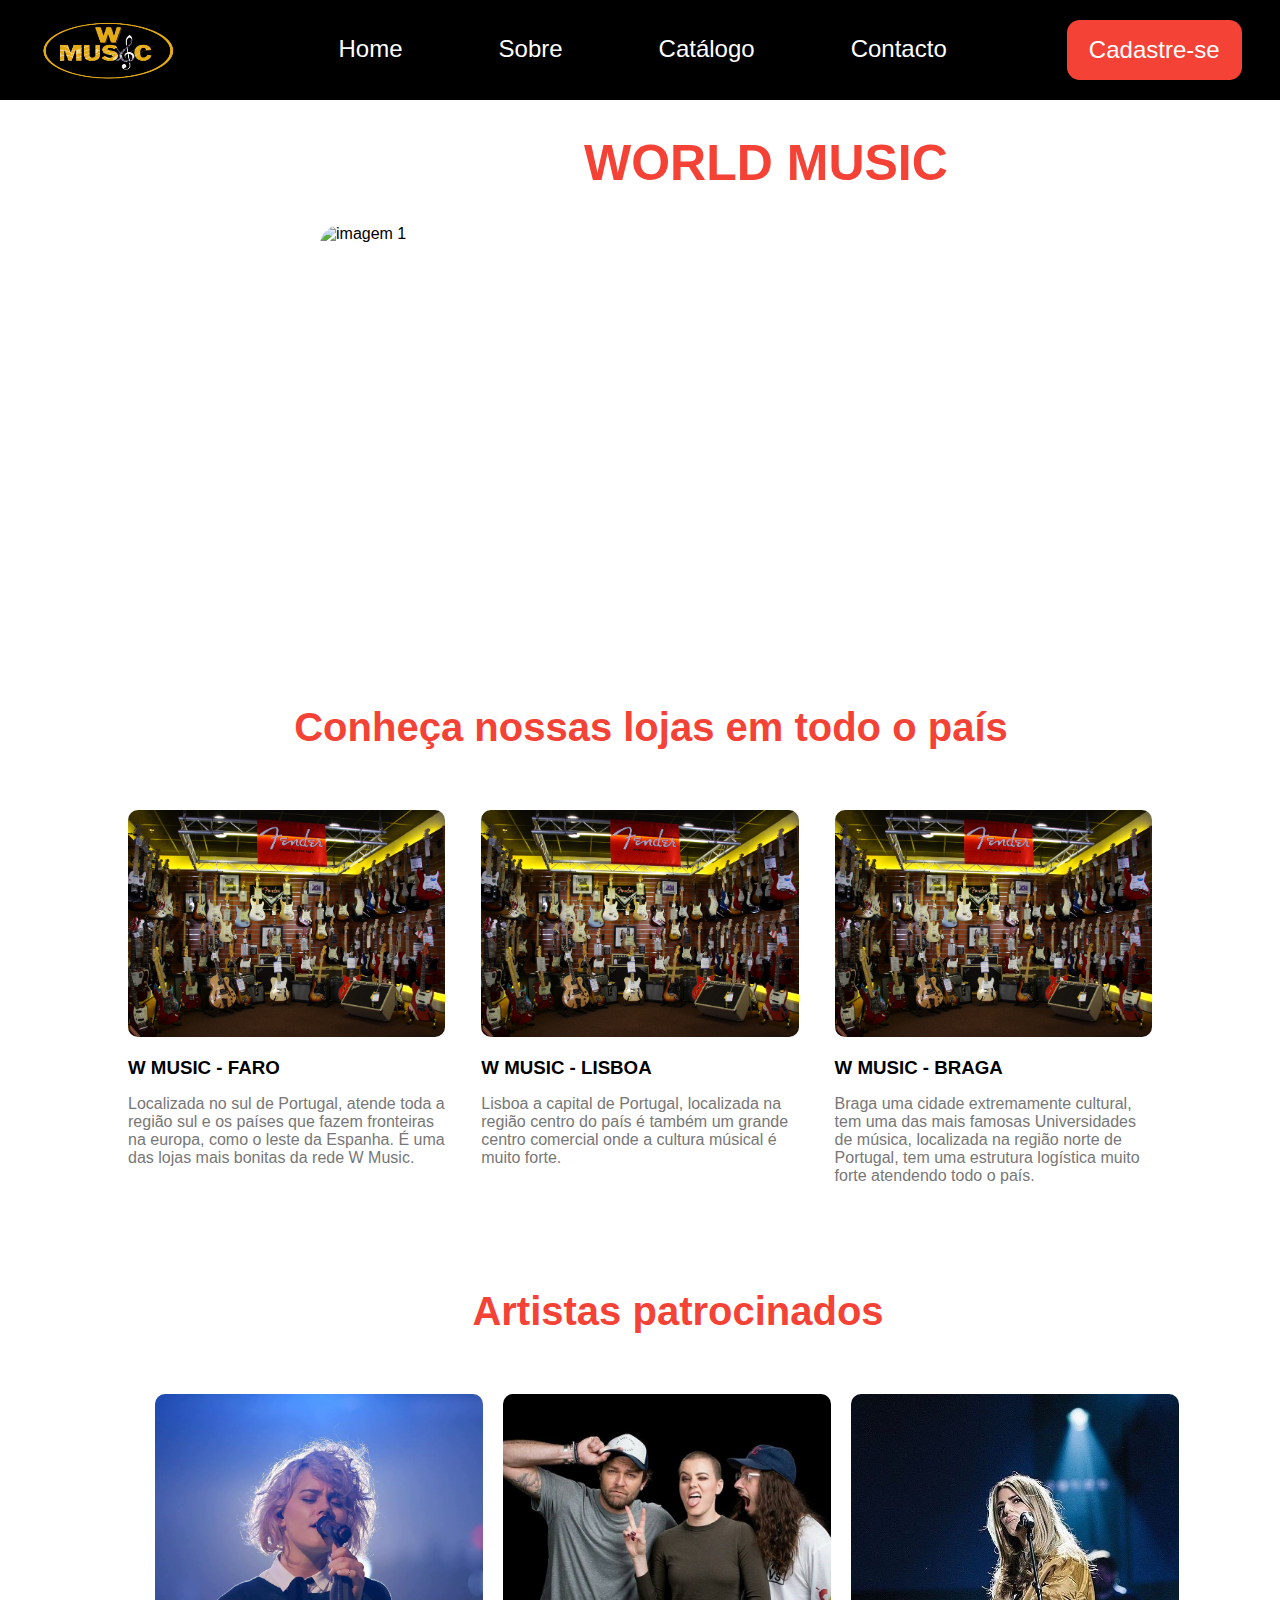
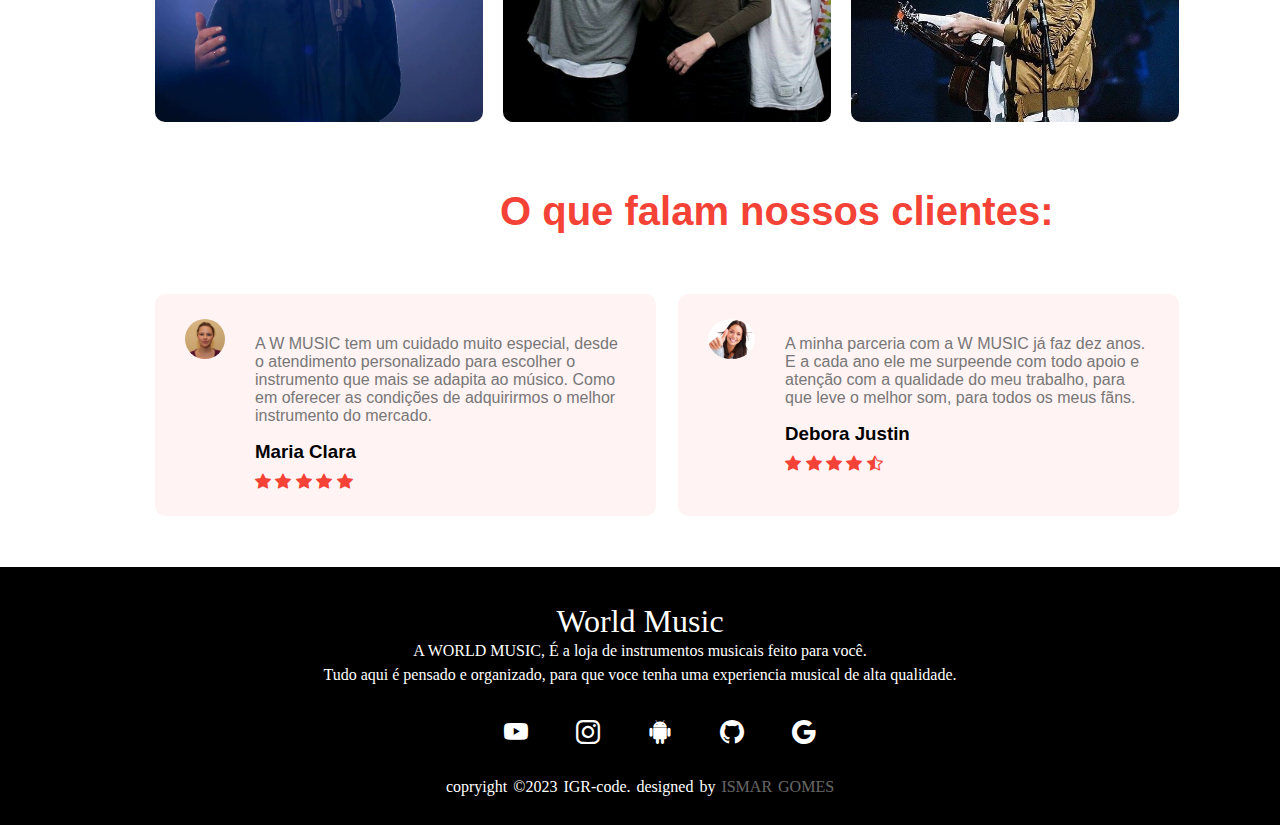
==== commit b223f089: "Atualização do CSS da página contacto" ====
--- a/ProjetoWMusic/index.html
+++ b/ProjetoWMusic/index.html
@@ -34,7 +34,6 @@
                     </ul>                  
                     <a href="#" class="button">Cadastre-se</a>                          			 
                 </nav>
-
             </header>
 
             <section>
@@ -156,14 +155,7 @@
                         </div>
                     </div>
                 </div>
-            </section><!-- FINAL da Section.testimonials -->
-
-        <!--INÍCIO DA Section.Call to action (CHAMADA PARA AÇÃO)-->
-            <section class="cta">
-                <h1>Escreva-se em nosso courso de música</h1><!--Inscreva-se em nossos vários cursos on-line em qualquer lugar deste mundo-->
-                <img src="" alt="">
-                <a href="" class="hero_btn">ESCREVA-SE</a>
-            </section><!--Fim da Section.Call to action (CHAMADA PARA AÇÃO)-->
+            </section><!-- FINAL da Section.testimonials -->        
               
             <footer class="footer-content">
                 <h3>World Music</h3>    
--- a/ProjetoWMusic/css/styles.css
+++ b/ProjetoWMusic/css/styles.css
@@ -15,24 +15,7 @@
     display: flex;
     flex-direction: column;  
 }
-h1{
-    font-family: 'Roboto', sans-serif;
-    font-size: 4rem;
-    color: #FFF;
-    text-shadow: 4px 4px 2px #000;
-    line-height:6rem;
-    margin-left:6rem;		
-}
-/*
-h2{
-    font-size: 40px;
-    font-family: 'fira code', sans-serif;
-    font-size: 40px;
-    color: #FFF;
-    text-shadow: 4px 4px 2px #000;
-    line-height: 40px;
-    margin-left: 20px;
-}*/
+
 nav {
     display: flex;
     flex-direction: row;
@@ -55,7 +38,7 @@
 }
 ul {
     display: flex;
-    gap: 3rem; /*** (3 rem é = a 30 px) ***/
+    gap: 3rem; 
 }
 ul a::after {
     content: '';
@@ -86,15 +69,13 @@
     color: #f44336;
 }
 /***************----- Fim da Parte Header e NAV -----****************/
-/*********************************==================*************************************/
 
 /*******************==== INÍCIO DO SLIDER DO CARROSSEL ====********************/
 section {
-    width: 100%;
-    
+    width: 100%;    
 }
 section h1 {
-    font-size: 55px;
+    font-size: 50px;
     color: #f44336;
     margin-left: 584px;
 }
@@ -127,16 +108,15 @@
     width: 800px;
 }
 /***********========= FIM DA SECTION .SLIDER (CARROSSEL) =======**********/
-/*********************************==================*************************************/
 
 /* INÍCIO DA SECTION .FACILITIES (INSTALAÇÕES) */
 .facilities {
-    width: 80%;            /**/
+    width: 80%;            
     margin: auto;
-    text-align: center;    /**/
+    text-align: center;    
 }
 .facilities h1 {
-    font-size: 50px;
+    font-size: 40px;
     color: #f44336;
     line-height: 4rem;
     margin-left: 22px;
@@ -170,7 +150,7 @@
     text-align: center;   /**/
 }
 .campus h1 {
-    font-size: 62px;
+    font-size: 40px;
     color: #f44336;
     line-height: 4rem;
     margin-left: 22px;
@@ -199,37 +179,35 @@
 .layer:hover {
     background: rgba(226,0,0,0.7);
 }
-.layer h3 {     /* Vamos mexer com o "título das img" sobre as 3 Fotos */
+.layer h3 {     
     width: 100%;
     font-weight: 500;
     color: #fff;
     font-size: 26px;
-    bottom: 0;  /* Para o Título " VIR PARA BAIXO " de cada foto */
-    left: 50%;   /* Para o Título ficar no centro da foto em baixo*/
-    transform: translateX(-50%); /* Para o Título ficar no centro "TOTAL" da foto em baixo NA HORIZONTAL. */
-    position: absolute;  /* Para SEGUIR A POSIÇÃO ABSOLUTA DO "LAYER "*/
-    opacity: 0;          /* Para o "título "SUMIR" SOBRE as img" das 3 Fotos */
+    bottom: 0;  
+    left: 50%;   
+    transform: translateX(-50%); 
+    position: absolute;  
+    opacity: 0;          
     transition: 0.5s;
 }
-.layer:hover h3 {     /* Vamos MOVIMENTAR o "título das img" sobre as 3 Fotos */
-    bottom: 49%;   /* Para o "título SUBIR 49% SOBRE as img" das 3 Fotos */
-    opacity: 1;     /* Para o "título "APARECER" SOBRE as img" das 3 Fotos */
-}
+.layer:hover h3 {     
+    bottom: 49%;   
+    opacity: 1;   
+}  
 /* FIM DA SECTION .CAMPUS (CAMPUS.HTML) */
 /**********************************//*=================*//************************************/  
 
 /* INÍCIO DA SECTION .TESTIMONIALS (TESTEMUNHOS) */  /**/
-
 .testimonials {
-    width: 80%;            /**/
+    width: 80%;            
     margin-left: 155px;
-     /**/
 }
 .testimonials h1 {
-    font-size: 62px;
+    font-size: 40px;
     color: #f44336;
     line-height: 4rem;
-    margin-left: 155px;
+    margin-left: 345px;
 }
 .testimonials-col {
     flex-basis: 44%;
@@ -273,20 +251,27 @@
 /* FIM DA SECTION .TESTIMONIALS (TESTEMUNHOS) */  
 /*********************************================*************************************/
 
-/* INÍCIO DA SECTION .CALL TO ACTION (CHAMADA PARA AÇÃO) */  /**/
+/* INÍCIO DA SECTION .CALL TO ACTION (CHAMADA PARA AÇÃO) */  
 .cta {
-    width: 80%;            /**/
-    margin: auto;
-    background-image: linear-gradient(rgba(0,0,0,0.7),rgba(0,0,0,0.7)), url(assets/img/aula.jpg);
+    width: 80%;            
+    margin: auto;   
     background-position: center;
     background-size: cover;
     border-radius: 10px;
     text-align: center;
     padding: 100px 0;
 }
+.cta img {
+    width: 1000px;
+    height: 500px;
+    margin-left: 100px;
+    margin-top: -200px;
+}
 .cta h1 {
-    color: #fff;
+    color: #000;
     margin-bottom: 40px;
+    margin-left: 100px;
+    margin-top: -200px;
     padding: 0;
 }
 @media(max-width: 700px) {
@@ -294,7 +279,6 @@
         font-size: 24px;
     }
 }
-/* FIM DA SECTION .CTA (CHAMADA PARA AÇÃO) */
 /* FIM DA SECTION .CALL TO ACTION (CHAMADA PARA AÇÃO) */  /**/  
 /*********************************==================*************************************/
 
@@ -321,39 +305,35 @@
     margin-top: 5%;
     justify-content: space-between;
 }
-.banner-col {                /* A DIV (.course-col) vai estilizar as 3 Divs de uma só vez. */
+.banner-col {                
     background: #d1ccc0;
-    flex-basis: 31%;         /* Flex-basis: 31%; : =  ARRUMOU AS 3 DIVS, COM OS TEXTOS. */
+    flex-basis: 31%;         
     border-radius: 10%;
-    padding: 20px 12px;        /* Padding: 20px 12px;  =  Espaço interno nas 3 DIVS. */
-    box-sizing: border-box;    /* Box-sizing: border-box;  = Aumenta o espaço entre as 3 DIVS. */
-    margin-bottom: 5%;        /* Margin-bottom: 5%;  =  Aumenta o espaço das 3 DIVS, com o elemento abaixo. */
-    transition: 0.5s;         /* Para o efeito da Borda das Divs "APARECEREM." (.course-col:hover) */
-}
-h3 {              /* Vamos arrumar o título */
-    text-align: center;    /* Alinhar o texto ao centro */
-    font-weight: 600;      /* A espessura da letra */
-    margin: 10px 0px;      /* As margens nas 4 extremidades */
+    padding: 20px 12px;        
+    box-sizing: border-box;    
+    margin-bottom: 5%;        
+    transition: 0.5s;         
+}
+h3 {              
+    text-align: center;    
+    font-weight: 600;      
+    margin: 10px 0px;      
     
 }
-.banner-col:hover {        /* Vamos coloacar uma borda na DIV " Que aparece quando o curso passa por cima */
+.banner-col:hover {        /
     box-shadow: 0 0 20px 0px;    
 }
 /******============ FIM DO BANNER ============********/
-/********************===========================================********************/
-
-
-#sobre {             /*Sobre nós*/
+
+/*================= INÍCIO DA PÁGINA SOBRE NÓS =================*/
+#sobre {             
     display: flex;
     flex-direction: column;
     align-items: center; 
     justify-content: center;  
 }
 
-.w_music img {      /*Sobre nós*/
-    width: 280vw;
-    height: 300vw;
-}
+
 
 #sobre_nos {        /*Sobre nós*/
     display: flex;
@@ -377,6 +357,20 @@
     color: #000;
     margin-bottom: 10.2px;
 }
+.sobre {
+    display: flex;
+    width: 80%;
+    margin: auto;
+}
+.w_music {
+    flex-basis: 65%;
+}
+
+.w_music img {         
+    width: 100%;
+    margin: 0;
+}
+
 
 .sobre_nos {
     width: 80%;
@@ -737,7 +731,6 @@
     height: 300px;
     border-radius: 15px;
 }
-
 .hero_btn1 {
     display: inline-block;
     color: #f44336;
@@ -756,83 +749,79 @@
     transition: 1s;
 }
 
-.ponto-x {  /*PAI das divs "coluna_1 e coluna_2*/
-    display: flex; 
-    width: 100%;
-    margin-top: 3rem;
-}
-
-.coluna_1 {   /*PAI das divs "coluna_1 e coluna_2*/
-    display: flex;
-    flex-direction: column;
-    justify-content: center; 
-    gap: 1rem;
-}
-
-.address {   /*FILHO da div "coluna_1"*/
-    display: flex;
-    flex-direction: column;
-    justify-content: center;
-    width: 30%;
-    margin-left: 5rem;
-    background-color: #CAD3C8;
-    padding: 0px 25px 20px ;
-    border: 4px solid #dff9fb;   
-}
-
-p {
+/*============================= INÍCIO DA PÁGINA CONTACT US ==============================*/
+.location {
+    width: 80%;
+    margin: auto;
+    padding: 80px 0;
+}
+.location iframe {
+    width: 100%;
+}
+.contact-us {
+    width: 80%;
+    margin: auto;
+}
+.contact-col {
+    flex-basis: 48%;
+    margin-bottom: 30px;
+}
+.contact-col div {
+    display: flex;
+    align-items: center;
+    margin-bottom: 40px;
+}
+.contact-col div .bi {
+    font-size: 28px;
+    color: #f44336;
+    margin: 10px;
+    margin-right: 30px;
+}
+.contact-col div p {
+    padding: 0;
+}
+.contact-col div h5 {
+    color: #555;
     font-size: 20px;
-    margin-bottom: 1rem;
-}
-
-
-.maps {      /*FILHO da div "coluna_1"*/
-    width: 30%;
-    background-color: #CAD3C8;
-    padding: 0px 25px 20px ;
-    border: 4px solid #dff9fb;
-    margin-left: 5rem;
-    border: 4px solid #dff9fb;
-}
-
-#sobre_texto {
-    font-size: 20px;
-    margin-bottom: 1rem;
-}
-
-span {
-    font-weight: bold;
-
-}
-
-.coluna_2 { 
-    position:absolute;
-    width: 100%;
-    height: auto;
-    margin: 0px;
-}
-
-#local {
-    position: absolute;
-    left: 15%;
-    width: 100%;
-    height: auto;
-}
-
-#mapa {
-    width: 800px;
-    height: 500px; 
-}
-
-
-
-
-                /**********************************************************************/
-
-                
-
-
-/*Aqui começa estilizar o footer*/
+    margin-bottom: 5px;
+    font-weight: 400;
+}
+.contact-col input, .contact-col textarea {
+    width: 100%;
+    padding: 15px;
+    margin-bottom: 17px;
+    background: #dfe6e9;
+    border: 1px solid #CCC;
+    box-sizing: border-box;
+}
+.hero_btn1 {
+    display: inline-block;
+    color: #f44336;
+    text-decoration: none;
+    padding: 12px 34px;
+    border: 1px solid #f44336;
+    font-size: 13px;
+    background: transparent;
+    position: relative;
+    cursor: pointer; 
+} 
+.hero_btn1:hover {
+    border: #fff;
+    background-color: #f44336;
+    color: #fff;
+    transition: 1s;
+}
+.red_btn {
+    border-color: #f44336;
+    background: transparent;
+    color: #f44336;
+}
+.red_btn:hover {
+    color: #fff;
+}
+ /**********************************************************************/
+
+/*========== Aqui começa estilizar o footer ==========*/
 
 footer {
     background-color: #000;
@@ -842,7 +831,6 @@
     padding-top: 40px;
     color: #fff;   
 }
-
 .footer-content {
     display: flex;
     flex-direction: column;
@@ -850,7 +838,6 @@
     justify-content: center;
     text-align: center;   
 }
-
 .footer-content h3 {
     margin-top: 6px;
     font-size: 2rem;
@@ -858,7 +845,6 @@
     text-transform: capitalize;
     line-height: 1rem;
 }
-
 .footer-content p {
     min-width: 500px;
     margin: auto;
@@ -866,7 +852,6 @@
     font-size: 16px;  
     margin-bottom: 1rem; 
 }
-
 .rede_social {
     list-style: none;
     display: flex;
@@ -875,38 +860,31 @@
     justify-content: center;
     margin: 1rem 0 1rem 0;
 }
-
 .rede_social li {
     margin: 0;   
 }
-
 .rede_social a {
     text-decoration: none;
     color: #fff;   
 }
-
 .rede_social a i {
     font-size: 1.5rem; 
     transition: color .5s ease;   
 }
-
 .rede_social a:hover i {
     color:#f44336;;
 }
-
 .footer-bottom {
     background-color: #000;
     width: 100vw;
     padding: 10px;
     text-align: center;
 }
-
 .footer-bottom {
     font-size: 14px;
     word-spacing: 2px;
     text-transform: captalize;
 }
-
 .footer-bottom span {
     text-transform: uppercase;
     opacity: .4;
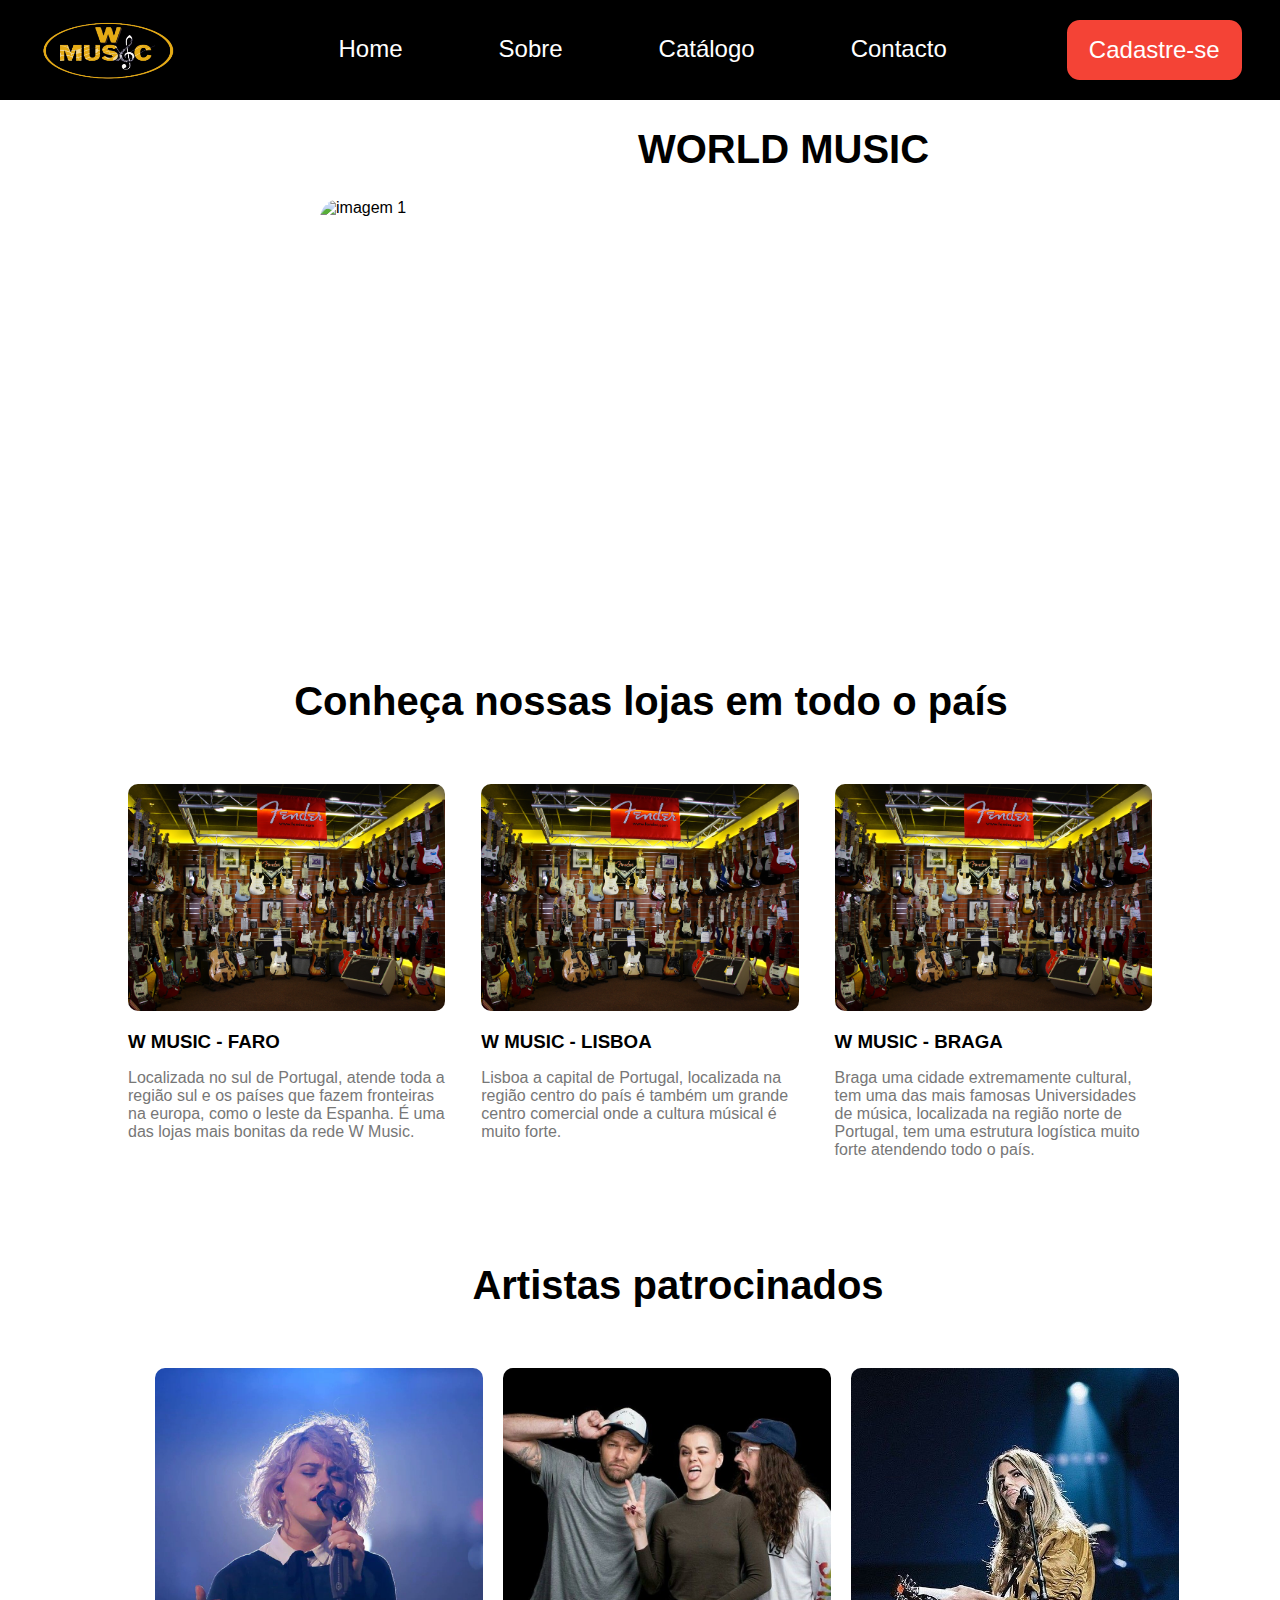
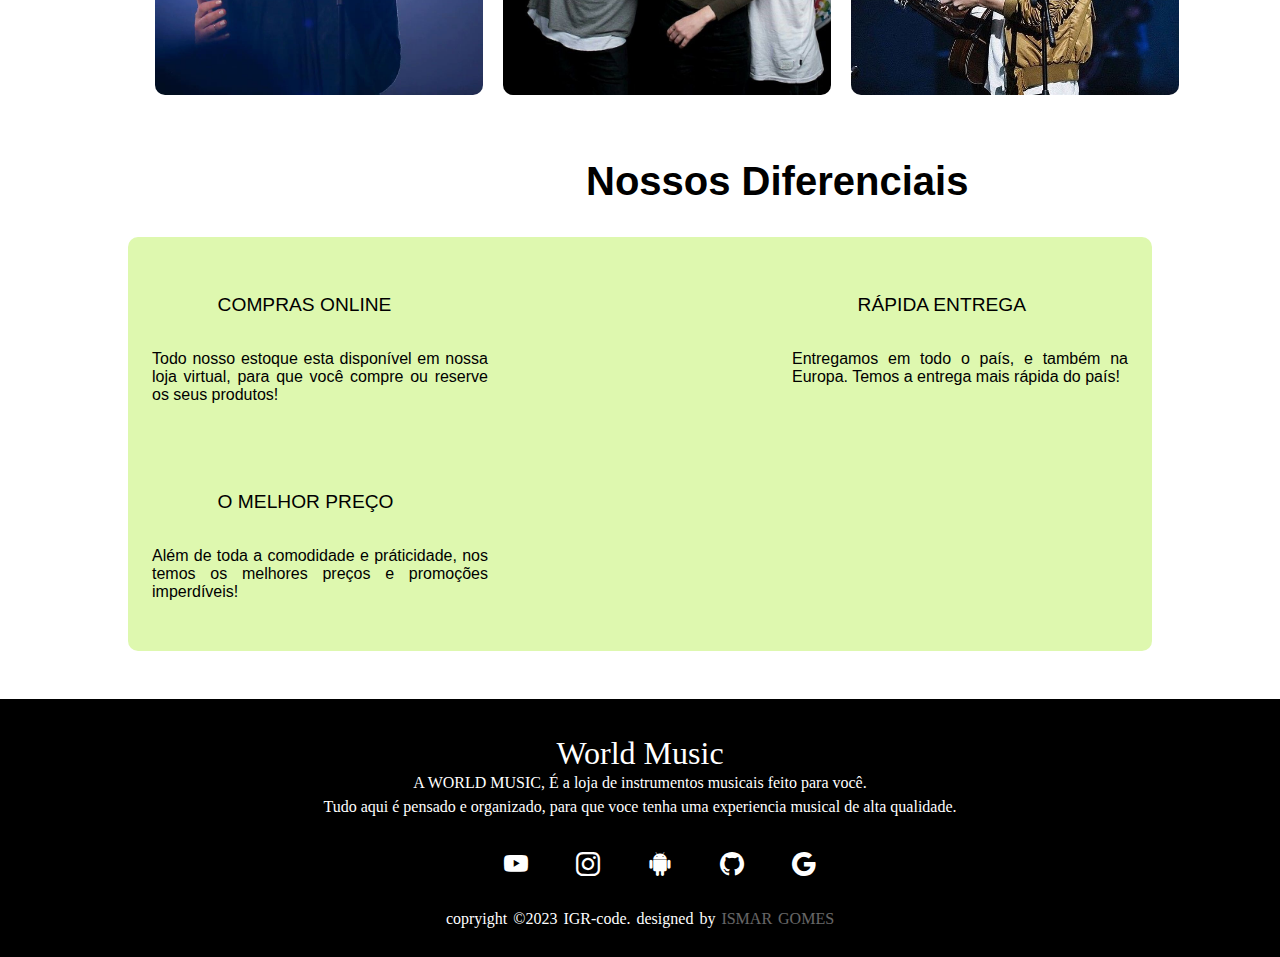
==== commit da2d8def: "Melhora das páginas do site" ====
--- a/ProjetoWMusic/index.html
+++ b/ProjetoWMusic/index.html
@@ -37,9 +37,9 @@
             </header>
 
             <section>
-                <h1>WORLD MUSIC</h1><!--Nossas instalações--> 
-                <div class="slider">                                              
-                    <div class="slides">                        
+                <h1>WORLD MUSIC</h1> 
+                <div class="slider"> <!-- Slider - Carrossel-->                                               
+                    <div class="slides">                      
                         <input type="radio" name="radio-btn" id="radio1">
                         <input type="radio" name="radio-btn" id="radio2"> 
                         <input type="radio" name="radio-btn" id="radio3">
@@ -66,7 +66,7 @@
                             <label for="radio3" class="manual-btn"></label>                 
                         </div> 
                         
-                    </div><!--Fim da div "slides" e Carrossel-->
+                    </div><!--Fim da div "slider"- Carrossel-->
 
                   <!--  <div id="botoes">
                         <button onclick="startTimer()" class="start">Start</button>
@@ -124,38 +124,27 @@
                     </div>
                 </div>
             </section><!-- FINAL da Section.Campos -->
-
-        <!-- INÍCIO da Section.Testimonials -->
-            <section class="testimonials">
-                <h1>O que falam nossos clientes:</h1><!--O que nossos alunos dizem-->
-                
-                <div class="row">
-                    <div class="testimonials-col">
-                        <img src="assets/img/Maria-clara.jpg">
-                        <div>
-                            <p>A W MUSIC tem um cuidado muito especial, desde o atendimento personalizado para escolher o instrumento que mais se adapita ao músico. Como em oferecer as condições de adquirirmos o melhor instrumento do mercado.</p>
-                            <h3>Maria Clara</h3>
-                            <i class="bi bi-star-fill"></i>
-                            <i class="bi bi-star-fill"></i>
-                            <i class="bi bi-star-fill"></i>
-                            <i class="bi bi-star-fill"></i>
-                            <i class="bi bi-star-fill"></i>                   
-                        </div>
-                    </div>
-                    <div class="testimonials-col">
-                        <img src="assets/img/Debora-Justin.jpg">
-                        <div>
-                            <p>A minha parceria com a W MUSIC já faz dez anos. E a cada ano ele me surpeende com todo apoio e atenção com a qualidade do meu trabalho, para que leve o melhor som, para todos os meus fãns.</p>
-                            <h3>Debora Justin</h3>
-                            <i class="bi bi-star-fill"></i>
-                            <i class="bi bi-star-fill"></i>
-                            <i class="bi bi-star-fill"></i>
-                            <i class="bi bi-star-fill"></i>
-                            <i class="bi bi-star-half"></i>
-                        </div>
-                    </div>
-                </div>
-            </section><!-- FINAL da Section.testimonials -->        
+        
+        <!-- INÍCIO da Section.diferenciais -->
+            <section id="diferenciais">	
+                <h2 class="section__titulo">Nossos <span class="section__titulo--destaque">Diferenciais</span></h2>
+                <div class="diferenciais">
+                    <article class="diferencial">
+                        <h3 class="diferencial__titulo diferencial__titulo--site">Compras Online</h3>
+                        <p class="diferencial__descricao">Todo nosso estoque esta disponível em nossa loja virtual, para que você compre ou reserve os seus produtos!</p>
+                    </article>
+                    
+                    <article class="diferencial">
+                        <h3 class="diferencial__titulo diferencial__titulo--hora">Rápida Entrega</h3>
+                        <p class="diferencial__descricao">Entregamos em todo o país, e também na Europa. Temos a entrega mais rápida do país!</p>
+                    </article>
+                    
+                    <article class="diferencial">
+                        <h3 class="diferencial__titulo diferencial__titulo--carteira">O melhor preço</h3>
+                        <p class="diferencial__descricao">Além de toda a comodidade e práticidade, nos temos os melhores preços e promoções imperdíveis!</p>
+                    </article>
+                </div><!--diferenciais-->
+            </section><!-- SECTION DIFERENCIAIS--> 
               
             <footer class="footer-content">
                 <h3>World Music</h3>    
--- a/ProjetoWMusic/css/styles.css
+++ b/ProjetoWMusic/css/styles.css
@@ -9,13 +9,30 @@
 }
 
 @import url('https://fonts.googleapis.com/css2?family=Roboto:wght@400;700&display=swap');
-/*_--**"Adicionamos umas fontes com o 'LINK' ACIMA" e " USAMOS *{ } para CONFIGURAR a TELA TODA"**-- */
+/*_--**"Adicionamos umas fontes com o 'LINK' ACIMA" e " USAMOS *{ } para CONFIGURAR a TELA 
+TODA"**-- */
+
+/**********************************/
+/* 0. Header
+/* 1. Slider - Carrossel
+/* 2. Section - Facilities
+/* 3. Section - Campus
+/* 4. Section - Testimonials
+/* 5. Section - Diferenciais
+/* 6. Footer - Content
+/* 7. Página SOBRE NÓS
+/* 8. Página CATÁLOGO
+/* 9. Página CONTACT
+/**********************************/
+
+/**********************************/
+/* 0. Header
+/**********************************/
 
 header{
     display: flex;
     flex-direction: column;  
 }
-
 nav {
     display: flex;
     flex-direction: row;
@@ -68,16 +85,17 @@
     background-color: #FFF;
     color: #f44336;
 }
-/***************----- Fim da Parte Header e NAV -----****************/
-
-/*******************==== INÍCIO DO SLIDER DO CARROSSEL ====********************/
+
+/**********************************/
+/* 1. Slider Carrossel
+/**********************************/
 section {
     width: 100%;    
 }
 section h1 {
-    font-size: 50px;
-    color: #f44336;
-    margin-left: 584px;
+    font-size: 40px;
+    color: #000;
+    margin-left: 638px;
 }
 .slider {
     display: flex;
@@ -95,7 +113,6 @@
     height: 400px;
     display: flex;
 }
-
 .slides input{
     display: none;
 }
@@ -107,9 +124,11 @@
 .slide img{
     width: 800px;
 }
-/***********========= FIM DA SECTION .SLIDER (CARROSSEL) =======**********/
-
-/* INÍCIO DA SECTION .FACILITIES (INSTALAÇÕES) */
+
+/**********************************/
+/* 2. Section Facilities (Instalações )
+/**********************************/
+
 .facilities {
     width: 80%;            
     margin: auto;
@@ -117,7 +136,7 @@
 }
 .facilities h1 {
     font-size: 40px;
-    color: #f44336;
+    color: #000;
     line-height: 4rem;
     margin-left: 22px;
 }
@@ -140,10 +159,11 @@
     margin-bottom: 15px;
     text-align: left;
 }
-/* FIM DA SECTION .FACILITIES (INSTALAÇÕES) */ 
-/**********************************//*=================*//************************************/
-
-/* INÍCIO DA SECTION .CAMPUS (CAMPUS.HTML) */
+
+/**********************************/
+/* 3. Section Campus (Campus)
+/**********************************/
+
 .campus {
     width: 80%;            /**/
     margin-left: 155px;
@@ -151,7 +171,7 @@
 }
 .campus h1 {
     font-size: 40px;
-    color: #f44336;
+    color: #000;
     line-height: 4rem;
     margin-left: 22px;
 }
@@ -195,17 +215,18 @@
     bottom: 49%;   
     opacity: 1;   
 }  
-/* FIM DA SECTION .CAMPUS (CAMPUS.HTML) */
-/**********************************//*=================*//************************************/  
-
-/* INÍCIO DA SECTION .TESTIMONIALS (TESTEMUNHOS) */  /**/
+
+/**********************************/
+/* 4. Section Testemunhos 
+/**********************************/
+
 .testimonials {
     width: 80%;            
     margin-left: 155px;
 }
 .testimonials h1 {
     font-size: 40px;
-    color: #f44336;
+    color: #000;
     line-height: 4rem;
     margin-left: 345px;
 }
@@ -214,7 +235,7 @@
     border-radius: 10px;
     margin-bottom: 5%;
     text-align: left;
-    background: #fff3f3;
+    background: #DEF8AF;
     padding: 25px;
     cursor: pointer;
     display: flex;
@@ -239,7 +260,6 @@
 .testimonials-col .bi {
     color: #f44336;    /* Muda a cor dos ícons */
 }
-/* INÍCIO DO RESPONSIVO (TESTIMAILS)- PARA TÊLAS MENORES - ALGUNS ITENS TEM QUE "DIMINUIR OS VALORES": */
 
 @media(max-width: 700px) {
     .testimonials-col img {  
@@ -247,42 +267,161 @@
         margin-right: 15px;       
     }                
 }
-/* FINAL DO RESPONSIVO - PARA TÊLAS MENORES - ALGUNS ITENS TEM QUE "DIMINUIR OS VALORES": */
-/* FIM DA SECTION .TESTIMONIALS (TESTEMUNHOS) */  
-/*********************************================*************************************/
-
-/* INÍCIO DA SECTION .CALL TO ACTION (CHAMADA PARA AÇÃO) */  
-.cta {
-    width: 80%;            
-    margin: auto;   
-    background-position: center;
-    background-size: cover;
-    border-radius: 10px;
+
+/**********************************/
+/* 5. Diferenciais  #88CC11; #456809;
+/**********************************/
+
+.diferenciais{
+	display: flex;
+	flex-wrap: wrap;
+    background-color: #DEF8AF;
+    width: 80%;
+    margin: auto;
+    margin-bottom: 3rem;
+    padding: 10px 0;
+    border-radius: 10px;
+}
+h2 {
+    font-size: 40px;
+    color: #000;
+    font-family: 'Roboto', sans-serif;   
+    margin-left: 586px;
+}
+.diferencial +.diferencial{
+	margin-top: 1.6rem;
+}
+.diferencial__titulo{
+	font-size: 1.2rem;
+	font-weight: 400;
+    color: #000;
+	text-transform: uppercase;
+	display: flex;
+	align-items: center;
+}
+.diferencial__titulo h3 {
+    margin-left: 5px;
+}
+.diferencial__descricao{
+	width: 21rem;	
+    padding: 1.5rem;
+    text-align: justify;
+    margin-top: -38px;
+}
+/* codigo fontawesome.com
+precisa ter 
+font-family: "Font Awesome 5 Free";
+font-weight: 900;
+*/
+
+.diferencial__titulo::before {
+	content:"";
+	background: var(--clr-black);
+	color: var(--clr-white);
+	padding: 1rem;
+	margin-right: .8rem;
+	font-family: "Font Awesome 5 Free";
+	font-weight: 900;
+	font-size: 3.6rem;
+}
+.diferencial__titulo--site::before{
+	content: "\f109";
+}
+.diferencial__titulo--carteira::before{
+	content: "\f555";
+}
+.diferencial__titulo--hora::before{
+	content: "\f05b";
+}
+
+@media screen and (min-width: 635px){
+	.diferenciais{
+		justify-content: space-between;
+	}
+	.diferencial +.diferencial  {
+		margin-top: 0;
+	}
+}
+
+/**********************************/
+/* 6. Footer - Content
+/**********************************/
+
+footer {
+    background-color: #000;
+    height: auto;
+    width: 100vw;
+    font-family: "open Sans";
+    padding-top: 40px;
+    color: #fff;   
+}
+.footer-content {
+    display: flex;
+    flex-direction: column;
+    align-items: center;
+    justify-content: center;
+    text-align: center;   
+}
+.footer-content h3 {
+    margin-top: 6px;
+    font-size: 2rem;
+    font-weight: 400;
+    text-transform: capitalize;
+    line-height: 1rem;
+}
+.footer-content p {
+    min-width: 500px;
+    margin: auto;
+    line-height: 24px;
+    font-size: 16px;  
+    margin-bottom: 1rem; 
+}
+.rede_social {
+    list-style: none;
+    display: flex;
+    flex-direction: row;
+    align-items: center;
+    justify-content: center;
+    margin: 1rem 0 1rem 0;
+}
+.rede_social li {
+    margin: 0;   
+}
+.rede_social a {
+    text-decoration: none;
+    color: #fff;   
+}
+.rede_social a i {
+    font-size: 1.5rem; 
+    transition: color .5s ease;   
+}
+.rede_social a:hover i {
+    color:#f44336;;
+}
+.footer-bottom {
+    background-color: #000;
+    width: 100vw;
+    padding: 10px;
     text-align: center;
-    padding: 100px 0;
-}
-.cta img {
-    width: 1000px;
-    height: 500px;
-    margin-left: 100px;
-    margin-top: -200px;
-}
-.cta h1 {
-    color: #000;
-    margin-bottom: 40px;
-    margin-left: 100px;
-    margin-top: -200px;
-    padding: 0;
-}
-@media(max-width: 700px) {
-    .cta h1 {
-        font-size: 24px;
-    }
-}
-/* FIM DA SECTION .CALL TO ACTION (CHAMADA PARA AÇÃO) */  /**/  
-/*********************************==================*************************************/
-
-
+}
+.footer-bottom {
+    font-size: 14px;
+    word-spacing: 2px;
+    text-transform: captalize;
+}
+.footer-bottom span {
+    text-transform: uppercase;
+    opacity: .4;
+    font-weight: 200;
+}
+
+/**********************************/
+/* 7. PÁGINA SOBRE  (SOBRE NOS)
+/**********************************/
+
+.sobre_nos {
+    width: 80%;
+}
 #box {   
     display: flex;
     flex-direction: column;
@@ -291,148 +430,55 @@
 #box h2 {
     margin-left: 280px;
     margin-bottom: 50px;
-}
-
-/* INÍCIO DA SECTION .COURSE (COURSE.HTML) */
-.banner {
+    font-size: 40px;
+    font-family: 'Roboto', sans-serif;
+    color: #000;
+}
+.sobre_nos img {
+    width: 100%;
+    border-radius: 10px;
+    margin-left: 150px;
+}
+.sobre {
+    display: flex;
     width: 80%;
     margin: auto;
-    text-align: center;
-    padding-top: 20px;
-}
-.row {
-    display: flex;
-    margin-top: 5%;
-    justify-content: space-between;
-}
-.banner-col {                
-    background: #d1ccc0;
-    flex-basis: 31%;         
-    border-radius: 10%;
-    padding: 20px 12px;        
-    box-sizing: border-box;    
-    margin-bottom: 5%;        
-    transition: 0.5s;         
-}
-h3 {              
-    text-align: center;    
-    font-weight: 600;      
-    margin: 10px 0px;      
-    
-}
-.banner-col:hover {        /
-    box-shadow: 0 0 20px 0px;    
-}
-/******============ FIM DO BANNER ============********/
-
-/*================= INÍCIO DA PÁGINA SOBRE NÓS =================*/
-#sobre {             
-    display: flex;
-    flex-direction: column;
-    align-items: center; 
-    justify-content: center;  
-}
-
-
-
-#sobre_nos {        /*Sobre nós*/
-    display: flex;
-    flex-direction: column;
-}
-
-h4 {
-    width: 100%;
-    text-transform: uppercase;	
-    font-size: 1.5rem;
-    font-family: 'Roboto', sans-serif;
-    color: #000;
-    padding: 1rem;
-    text-align: center;
-    margin-top: 2rem;
-}
-
-#home {
-    font-size: 40px;
-    font-family: 'fira code', sans-serif;
-    color: #000;
-    margin-bottom: 10.2px;
-}
-.sobre {
-    display: flex;
-    width: 80%;
-    margin: auto;
+    margin-top: 3rem;
 }
 .w_music {
-    flex-basis: 65%;
-}
-
+    flex-basis: 55%;
+    width: 100%;
+}
 .w_music img {         
-    width: 100%;
+    width: 600px;
+    height: 350px;
+    border-radius: 10px;
     margin: 0;
 }
-
-
-.sobre_nos {
-    width: 80%;
-}
-.sobre_nos img {
-    width: 100%;
-    border-radius: 10px;
-    margin-left: 150px;
-}
-
-.empresa {
-    font-size: 24px; /*Sobre nós*/
-}
-
-#sobre_texto {          /*Sobre nós*/
-    font-size: 20px;
+.sobre-nos{
+    flex-basis: 38%;
+    width: 100%;
+    margin-right: 5%;
+    margin-top: 3%;
+}
+.sobre-nos p {
+    color: #999;
+    padding: 0;
+    font-weight: 400;
+    font-size: 18px;
     text-align: justify;
 }
-
-#sobre_texto span {      /*Sobre nós*/
+span {
     font-weight: bold;
 }
-
-/* INÍCIO DA About us content  (conteúdo) */  /**/ 
-.about-us {
-    width: 80%;
-    margin: auto;
-    padding-top: 30px;
-    padding-bottom: 50px;
-}
-.about-col {
-    flex-basis: 58%;
-    padding: 30px 2px;
-}
-.about-col img {
-    width: 100%;    
-}
-.about-col #sobre_texto {
-    margin-top: 0px;
-}
-.about-us h1 {
-    padding-top: 0;
-    font-size: 56px;
-    margin-left: 226px;
-    line-height: 0;
-    color: #f44336;
-}
-.about-col p {
-    padding: 15px 0 25px;
-}
-.red_btn {
-    border-color: #f44336;
-    background: transparent;
-    color: #f44336;
-}
-.red_btn:hover {
-    color: #fff;
-}
-/* FIM DA About us content  (conteúdo) */  
-
-/**********************************************************************/
-
+/*** Section - Facilities ***/
+/*** Section - Testimonials ***/
+/*** Section - Diferenciais ***/
+/*** Footer ***/
+
+/**********************************/
+/* 8. PÁGINA CATÁLOGO (CATÁLOGO)
+/**********************************/
 
 .pgf {                 /*Catálogo*/
     font-size: 1.6rem;
@@ -441,297 +487,89 @@
     color: #FFF;  
     padding: 0.6rem;
     border-radius: 15px;       
-
-}
-
-#escolha {
-    font-size: 3rem;
-    font-family: 'Roboto', sans-serif;
-}
-
+}
 select {                   /*Sobre nós*/
     width: 150px;
     height: 30px;
     border-radius: 10px;
     border: 2px solid #000;
 }
-
-#cadastro {
-    background-color: #4cd137; /*Sobre nós*/
-}
-
-
-#text {
-    margin-top: 5px;
-    margin-bottom: 5px;
-    margin-left: 0%;
-}
-
-
-/* INÍCIO DA SECTION .BOTÕES (CHAMADA PARA AÇÃO DE START E STOP) */  /**/  
-
-#botoes {
-    background-color: #000;
-}
-
-.start{
-    margin-left: 650px;
-    margin-top: 5px;
-    font-size: 20px;
-    padding: 1px 15px;
-    border: 2px solid #dfe4ea;
-    border-style: outset;
-    border-radius: 10px;/*Ficar arredondado*/
-}
-
-.start:hover{
-    background-color:#4cd137;
-}
-
-
-.stop{
-    margin-left: 80px;
-    margin-top: 5px;
-    font-size: 20px;
-    padding: 1px 15px;
-    border: 2px solid #dfe4ea;
-    border-style: outset;
-    border-radius: 10px;
-}
-
-.stop:hover{
-    background-color:red;
-}
-
-.manual-navigation{
-    position: absolute;
-    width: 800px;
-    margin-top: -30px;
-    display: flex;
-    justify-content: center;
-}
-
-.manual-btn{
-    padding: 5px;
-    border-radius: 10px;
-    cursor: pointer;
-    transition: 1s;
-    border: 2px solid #fff;
-    opacity: 0;
-}
-
-.manual-btn:not(:last-child){
-    margin-right: 40px;
-}
-
-.manual-btn:hover{
-    background-color: #fff;
-}
-
-#radio1:checked ~ .first{
-    margin-left: 0;
-}
-
-#radio2:checked ~ .first{
-    margin-left: -25%;
-}
-
-#radio3:checked ~ .first{
-    margin-left: -50%;
-}
-
-#radio4:checked ~ .first{
-    margin-left: -75%;
-}
-
-.navigation-auto div{
-    border: 2px solid #4834d4;
-    padding: 5px;
-    border-radius: 10px;
-    cursor: pointer;
-    transition: 1s;
-    opacity: 0;
-}
-
-.navigation-auto{
-    position: absolute;
-    width: 800px;
-    margin-top: 370px;
-    display: flex;
-    justify-content: center;   
-}
-/****========= FIM DA SECTION.BOTÕES (CHAMADA PARA AÇÃO DE START E STOP) =======******/
-/*********************************==================*************************************/
-
-/* INÍCIO DA SECTION ASIDE COM CARTAZ  */  /**/  
-
-aside {                       /*Sobre nós*/
-    display: flex;
-    flex-direction: column;
-    align-items: center;
-    margin-top: 50px;
-}
-
-.cartaz {                        /*Sobre nós*/
-    display: inline-flex;
-    justify-content: center;
-    align-items: center;
-    font-family: 'Roboto', sans-serif;
-    font-size: 18px;
-    padding: 5px 20px;
-    height: 50px;
-    text-align: 50px;
-    border: 2px solid #3d3d3d;
-    color: #FFF;
-    background-color: #4b4b4b;                
-    border-radius: .8rem;    
-    margin-top: 1rem;                      
-}
-
-#equipamento {
-    font-size: 25px;
-    font-family: 'Roboto', sans-serif;
-    font-weight: bold;
-}
-
-#container {
-    margin-top: 60px;
-    display: inline-block;
-    justify-content:space-between;	          
-    width:100%;
-    height:500px;			
-}
-
-/*#instrument {		
-   width: 1300px;
-   height: 400px;
-   margin-left:200px;
-   margin-top: 0px;
-   margin-bottom:20px;		
-}*/
-
-.instrument {         /*Catálogo*/
-    display: flex;	
-    flex-direction: column;	
-    align-items: center;
-    justify-content: center;
-    padding: 0 20px;
-
-}
-
-.fts_catalog {
-    width: 220px;
-    height: 200px;
-}
-
-#inst_1 {
-    width: 1300px;
-    height: 200px;
-    margin-left:200px;
-    margin-top: 30px;
-    margin-bottom:0px;	
-    gap: 10px;	
-}
-
-#inst_2 {
-    width: 1300px;
-    height: 200px;
-    margin-left:200px;
-    margin-top: 0px;
-    margin-bottom:0px;		
-}
-
-#music {
-   margin-left:40px;
-   margin-right:40px;	    
-}
-
-#imagem{
-   margin-bottom:10px;
-   margin-top:10px;		
-}
-
-#p{
-font-family:'Roboto', sans-serif;
-font-size:20px;	
-}
-
-.opções {
-    text-align: center;
-    font-size: 2rem;
-    font-family: 'Roboto', sans-serif;
-    margin-top: 10px;
-}
-
-
-#local{
-    display:block;		
-    margin-bottom:80px;
-    margin-left: 400px;
-}
-
-.lista{
-    text-align: center;
-    font-size: 25px;
-    font-family: 'Roboto', sans-serif;
-    margin-top:-15px;
-    margin-bottom: 40px;
-    color: #000;
-}
-
-/*Sobre começa aqui*/
-
-.sobre {
-    display: flex;
-    margin-top: 3rem;
-}
-
-#ftstudio {
-    width: 600px;
-    height: 350px;
-    margin-left: 4rem;
-    border-radius: 10px;
-}
-
-.w_music {
-    width: 100%;
-}
-
-.sobre-nos{
-    width: 100%;
-}
-
-#sobre_texto{
-    margin-right: 140px;
-    margin-top: 4rem;
-}
-
 .fotos {
     display: flex;
     flex-direction: row;
     align-items: center;
     justify-content: space-evenly; 
-    margin-top: 1%;  
-}
-
+    margin-top: 1%; 
+    margin-bottom: 3%; 
+}
+.fotos h1 {
+    display: inline-flex;
+}
 .foto_1 {
      width: 380px;
      height: 300px;
      border-radius: 15px;
 }
-
 .foto_2 {
     width: 380px;
     height: 300px;
     border-radius: 15px;
 }
-
 .foto_3 {
     width: 380px;
     height: 300px;
     border-radius: 15px;
 }
-.hero_btn1 {
+
+/**********************************/
+/* 9. PÁGINA CONTACT (CONTACT)
+/**********************************/
+
+.location {
+    width: 80%;
+    margin: auto;
+    padding: 80px 0;
+}
+.location iframe {
+    width: 100%;
+}
+.contact-us {
+    width: 80%;
+    margin: auto;
+}
+.contact-col {
+    flex-basis: 48%;
+    margin-bottom: 30px;
+}
+.contact-col div {
+    display: flex;
+    align-items: center;
+    margin-bottom: 40px;
+}
+.contact-col div .bi {
+    font-size: 28px;
+    color: #f44336;
+    margin: 10px;
+    margin-right: 30px;
+}
+.contact-col div p {
+    padding: 0;
+}
+.contact-col div h5 {
+    color: #555;
+    font-size: 20px;
+    margin-bottom: 5px;
+    font-weight: 400;
+}
+.contact-col input, .contact-col textarea {
+    width: 100%;
+    padding: 15px;
+    margin-bottom: 17px;
+    background: #DEF8AF;
+    border: 1px solid #DEF8AF;
+    box-sizing: border-box;
+}
+.hero_btn {
     display: inline-block;
     color: #f44336;
     text-decoration: none;
@@ -742,75 +580,12 @@
     position: relative;
     cursor: pointer; 
 } 
-.hero_btn1:hover {
+.hero_btn:hover {
     border: #fff;
     background-color: #f44336;
     color: #fff;
     transition: 1s;
 }
-
-/*============================= INÍCIO DA PÁGINA CONTACT US ==============================*/
-.location {
-    width: 80%;
-    margin: auto;
-    padding: 80px 0;
-}
-.location iframe {
-    width: 100%;
-}
-.contact-us {
-    width: 80%;
-    margin: auto;
-}
-.contact-col {
-    flex-basis: 48%;
-    margin-bottom: 30px;
-}
-.contact-col div {
-    display: flex;
-    align-items: center;
-    margin-bottom: 40px;
-}
-.contact-col div .bi {
-    font-size: 28px;
-    color: #f44336;
-    margin: 10px;
-    margin-right: 30px;
-}
-.contact-col div p {
-    padding: 0;
-}
-.contact-col div h5 {
-    color: #555;
-    font-size: 20px;
-    margin-bottom: 5px;
-    font-weight: 400;
-}
-.contact-col input, .contact-col textarea {
-    width: 100%;
-    padding: 15px;
-    margin-bottom: 17px;
-    background: #dfe6e9;
-    border: 1px solid #CCC;
-    box-sizing: border-box;
-}
-.hero_btn1 {
-    display: inline-block;
-    color: #f44336;
-    text-decoration: none;
-    padding: 12px 34px;
-    border: 1px solid #f44336;
-    font-size: 13px;
-    background: transparent;
-    position: relative;
-    cursor: pointer; 
-} 
-.hero_btn1:hover {
-    border: #fff;
-    background-color: #f44336;
-    color: #fff;
-    transition: 1s;
-}
 .red_btn {
     border-color: #f44336;
     background: transparent;
@@ -819,76 +594,127 @@
 .red_btn:hover {
     color: #fff;
 }
- /**********************************************************************/
-
-/*========== Aqui começa estilizar o footer ==========*/
-
-footer {
+
+/**********************************/
+/* 6. Section course (CURSO)
+/**********************************/
+
+.banner {
+    width: 80%;
+    margin: auto;
+    text-align: center;
+    padding-top: 20px;
+}
+.row {
+    display: flex;
+    margin-top: 5%;
+    justify-content: space-between;
+}
+.banner-col {                
+    background: #d1ccc0;
+    flex-basis: 31%;         
+    border-radius: 10%;
+    padding: 20px 12px;        
+    box-sizing: border-box;    
+    margin-bottom: 5%;        
+    transition: 0.5s;         
+}
+h3 {              
+    text-align: center;    
+    font-weight: 600;      
+    margin: 10px 0px;      
+    
+}
+.banner-col:hover {        
+    box-shadow: 0 0 20px 0px;    
+}
+  
+/**********************************/
+/* 10. Section - botões (AÇÃO START E STOP)
+/**********************************/
+
+#botoes {
     background-color: #000;
-    height: auto;
-    width: 100vw;
-    font-family: "open Sans";
-    padding-top: 40px;
-    color: #fff;   
-}
-.footer-content {
-    display: flex;
-    flex-direction: column;
-    align-items: center;
+}
+.start{
+    margin-left: 650px;
+    margin-top: 5px;
+    font-size: 20px;
+    padding: 1px 15px;
+    border: 2px solid #dfe4ea;
+    border-style: outset;
+    border-radius: 10px;/*Ficar arredondado*/
+}
+.start:hover{
+    background-color:#4cd137;
+}
+.stop{
+    margin-left: 80px;
+    margin-top: 5px;
+    font-size: 20px;
+    padding: 1px 15px;
+    border: 2px solid #dfe4ea;
+    border-style: outset;
+    border-radius: 10px;
+}
+.stop:hover{
+    background-color:red;
+}
+.manual-navigation{
+    position: absolute;
+    width: 800px;
+    margin-top: -30px;
+    display: flex;
     justify-content: center;
-    text-align: center;   
-}
-.footer-content h3 {
-    margin-top: 6px;
-    font-size: 2rem;
-    font-weight: 400;
-    text-transform: capitalize;
-    line-height: 1rem;
-}
-.footer-content p {
-    min-width: 500px;
-    margin: auto;
-    line-height: 24px;
-    font-size: 16px;  
-    margin-bottom: 1rem; 
-}
-.rede_social {
-    list-style: none;
-    display: flex;
-    flex-direction: row;
-    align-items: center;
-    justify-content: center;
-    margin: 1rem 0 1rem 0;
-}
-.rede_social li {
-    margin: 0;   
-}
-.rede_social a {
-    text-decoration: none;
-    color: #fff;   
-}
-.rede_social a i {
-    font-size: 1.5rem; 
-    transition: color .5s ease;   
-}
-.rede_social a:hover i {
-    color:#f44336;;
-}
-.footer-bottom {
-    background-color: #000;
-    width: 100vw;
-    padding: 10px;
+}
+.manual-btn{
+    padding: 5px;
+    border-radius: 10px;
+    cursor: pointer;
+    transition: 1s;
+    border: 2px solid #fff;
+    opacity: 0;
+}
+.manual-btn:not(:last-child){
+    margin-right: 40px;
+}
+.manual-btn:hover{
+    background-color: #fff;
+}
+#radio1:checked ~ .first{
+    margin-left: 0;
+}
+#radio2:checked ~ .first{
+    margin-left: -25%;
+}
+#radio3:checked ~ .first{
+    margin-left: -50%;
+}
+#radio4:checked ~ .first{
+    margin-left: -75%;
+}
+.navigation-auto div{
+    border: 2px solid #4834d4;
+    padding: 5px;
+    border-radius: 10px;
+    cursor: pointer;
+    transition: 1s;
+    opacity: 0;
+}
+.navigation-auto{
+    position: absolute;
+    width: 800px;
+    margin-top: 370px;
+    display: flex;
+    justify-content: center;   
+}
+h4 {                              /*NÃO PERTENCE A PAGE SOBRE*/
+    width: 100%;
+    text-transform: uppercase;	
+    font-size: 1.5rem;
+    font-family: 'Roboto', sans-serif;
+    color: #000;
+    padding: 1rem;
     text-align: center;
-}
-.footer-bottom {
-    font-size: 14px;
-    word-spacing: 2px;
-    text-transform: captalize;
-}
-.footer-bottom span {
-    text-transform: uppercase;
-    opacity: .4;
-    font-weight: 200;
-}
-
-
+    margin-top: 2rem;
+}
